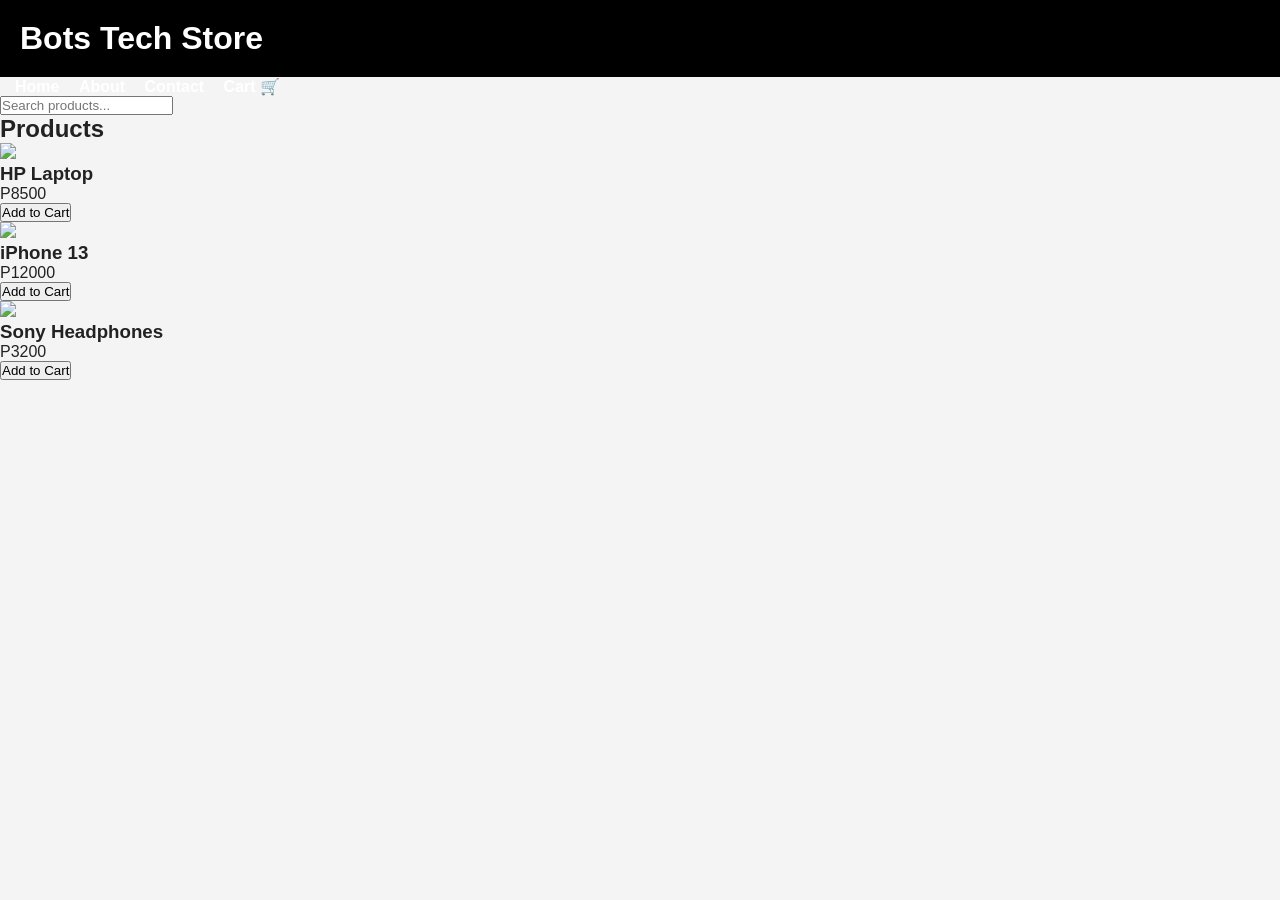
==== index.html @ 00bc6b4b "Update index.html for Bots Tech Store branding" ====
<!DOCTYPE html>
<html>
<head>
    <title>Bots Tech Store</title>
    <link rel="stylesheet" href="style.css">
    <script src="script.js" defer></script>
</head>

<body onload="loadCart()">

<header>
    <h1>Bots Tech Store</h1>
</header>

<nav>
    <a href="index.html">Home</a>
    <a href="about.html">About</a>
    <a href="contact.html">Contact</a>
    <a href="cart.html">Cart 🛒</a>
</nav>

<input type="text" id="search" onkeyup="searchProducts()" placeholder="Search products...">

<h2>Products</h2>

<article class="product">
    <img src="images/hp.jpg">
    <h3>HP Laptop</h3>
    <p>P8500</p>
    <button onclick="addToCart('HP Laptop', 8500)">Add to Cart</button>
</article>

<article class="product">
    <img src="images/iphone.jpg">
    <h3>iPhone 13</h3>
    <p>P12000</p>
    <button onclick="addToCart('iPhone 13', 12000)">Add to Cart</button>
</article>

<article class="product">
    <img src="images/sony.jpg">
    <h3>Sony Headphones</h3>
    <p>P3200</p>
    <button onclick="addToCart('Sony Headphones', 3200)">Add to Cart</button>
</article>

</body>
</html>
---- style.css ----
*{
    margin:0;
    padding:0;
    box-sizing:border-box;
}

body{
    font-family:Arial, sans-serif;
    background:#f4f4f4;
    color:#222;
}

header{
    background:black;
    color:white;
    display:flex;
    justify-content:space-between;
    align-items:center;
    padding:20px;
}

nav a{
    color:white;
    text-decoration:none;
    margin-left:15px;
    font-weight:bold;
}

nav a:hover{
    color:red;
}

.hero{
    height:80vh;
    background:url('../images/banner.jpg');
    background-size:cover;
    background-position:center;
    display:flex;
    flex-direction:column;
    justify-content:center;
    align-items:center;
    color:white;
    text-align:center;
}

.hero h2{
    font-size:60px;
}

.hero p{
    font-size:22px;
    margin:20px 0;
}

.btn{
    background:red;
    color:white;
    padding:12px 24px;
    text-decoration:none;
    border-radius:5px;
}

.featured{
    display:flex;
    justify-content:center;
    gap:20px;
    padding:50px;
    flex-wrap:wrap;
}

.card{
    background:white;
    padding:20px;
    border-radius:10px;
    width:320px;
    text-align:center;
}

.card img{
    width:100%;
    border-radius:10px;
}

footer{
    background:black;
    color:white;
    text-align:center;
    padding:20px;
}

/* Mobile Responsive */

@media(max-width:768px){

    header{
        flex-direction:column;
    }

    nav{
        margin-top:10px;
    }

    .hero h2{
        font-size:40px;
    }
}
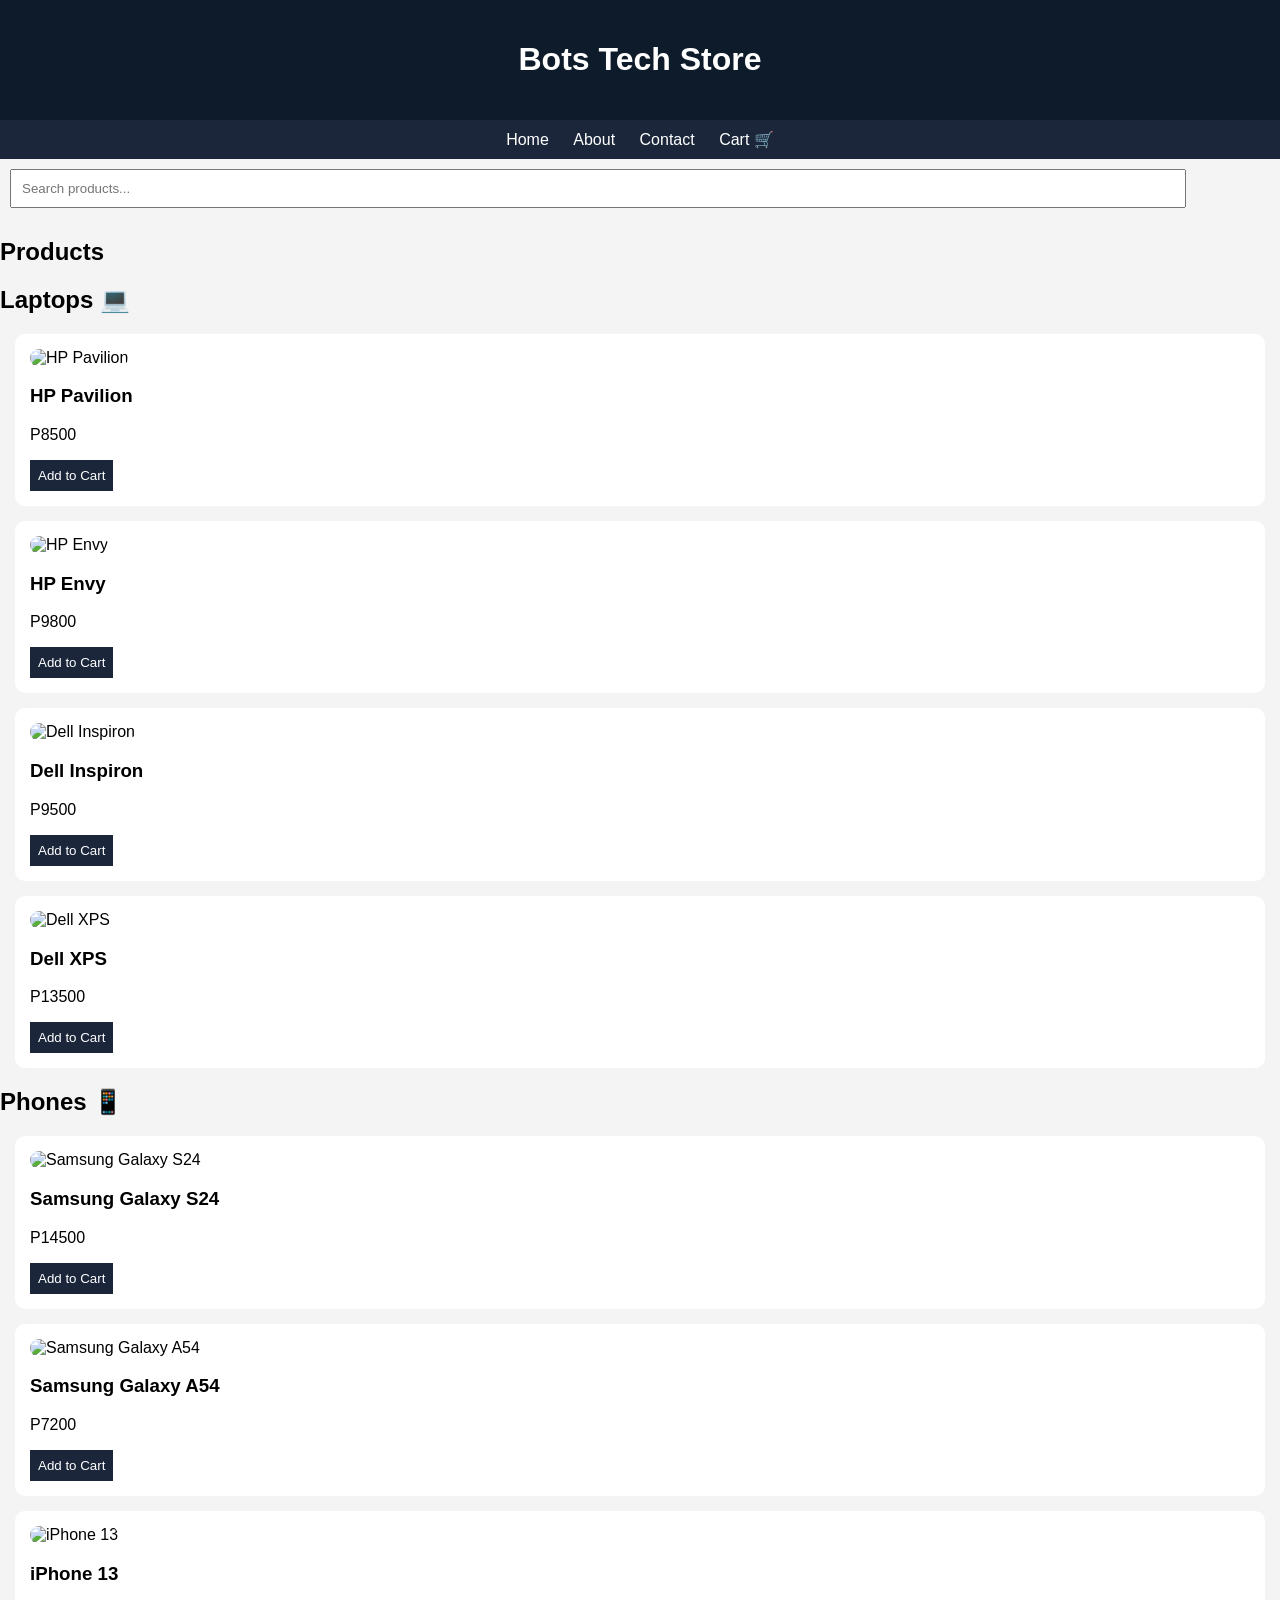
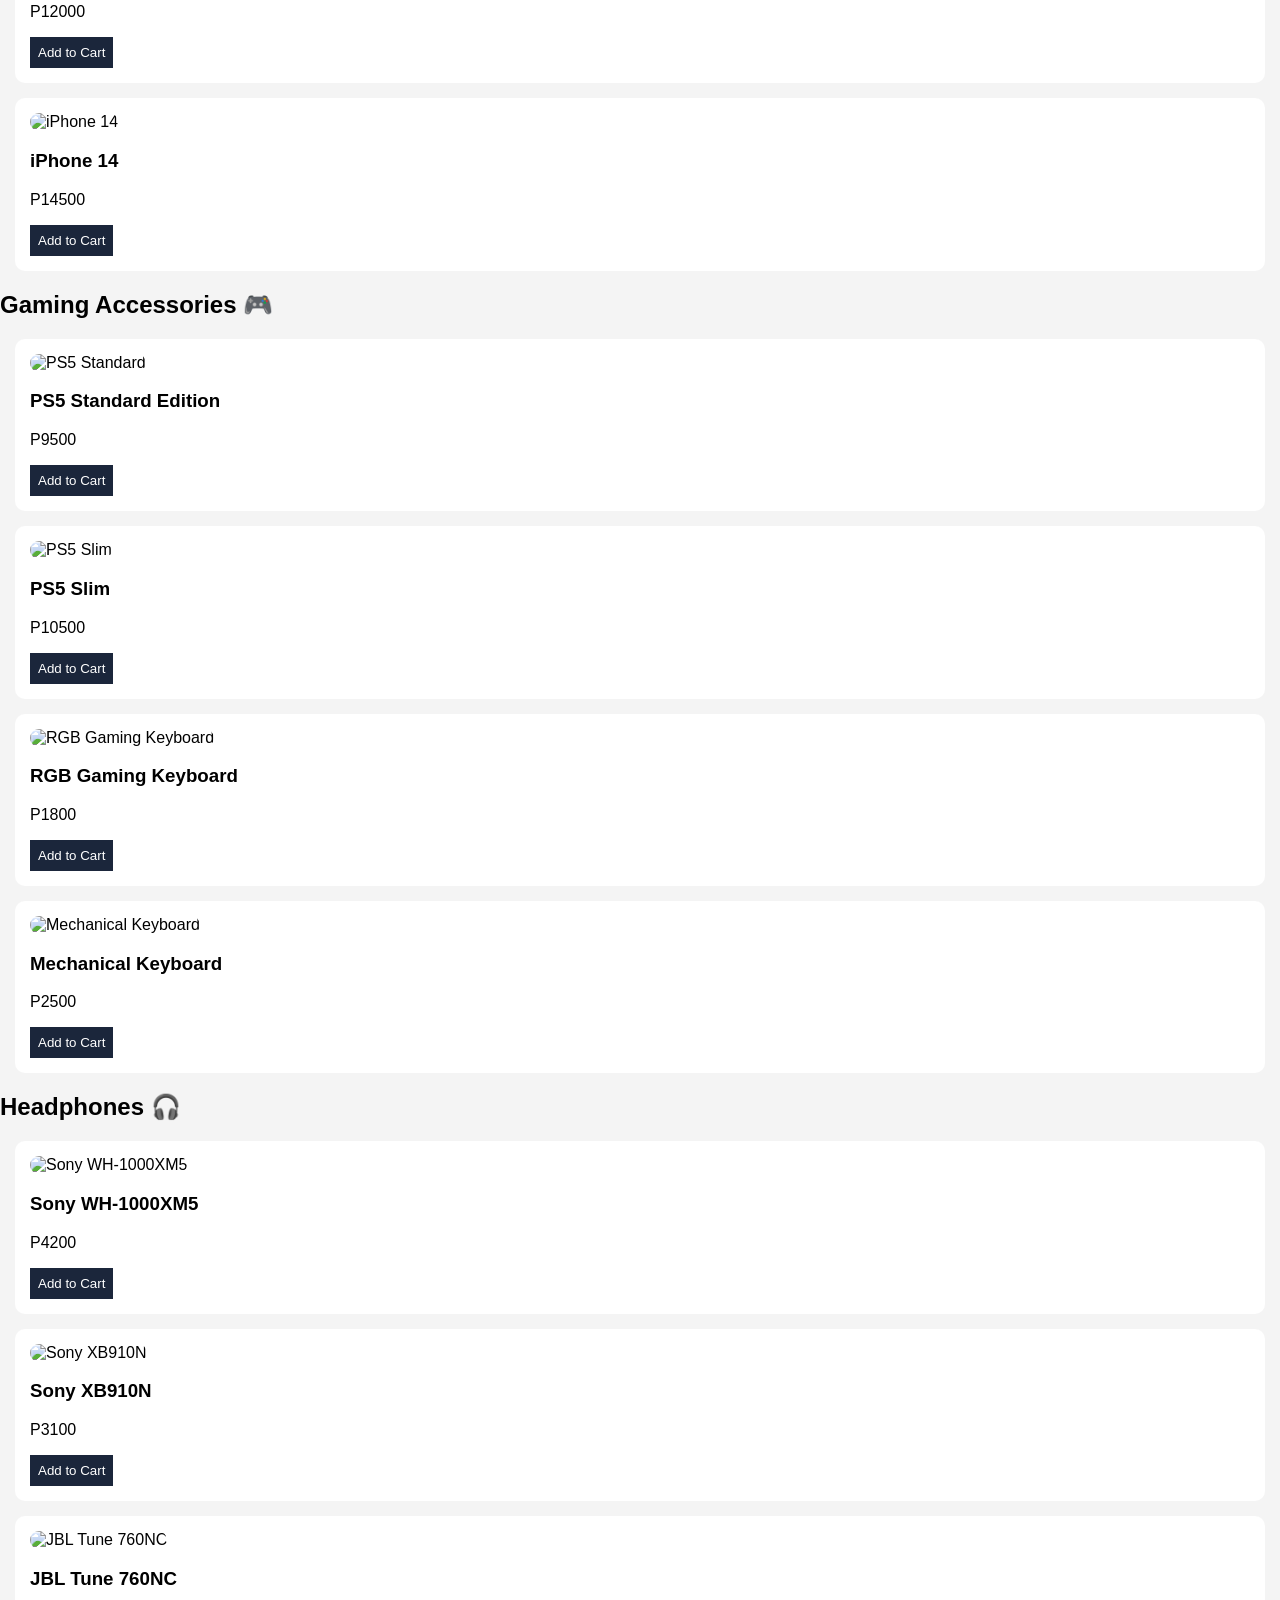
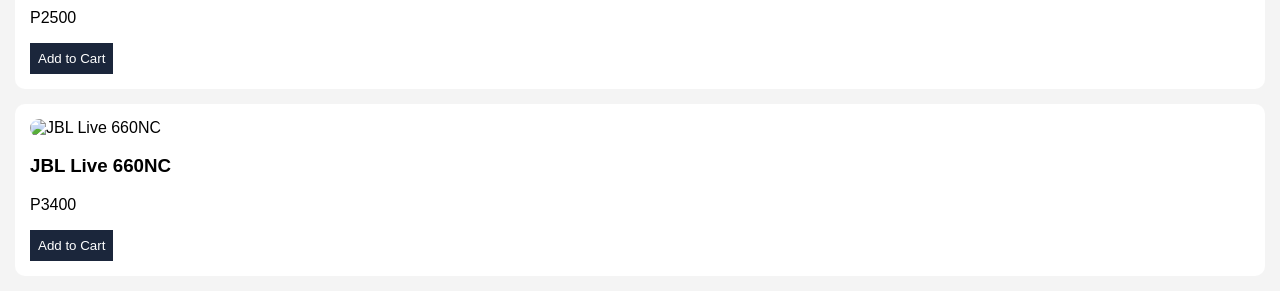
==== commit 7747bde5: "Add initial HTML structure for Bots Tech Store" ====
--- a/index.html
+++ b/index.html
@@ -19,30 +19,174 @@
     <a href="cart.html">Cart 🛒</a>
 </nav>
 
-<input type="text" id="search" onkeyup="searchProducts()" placeholder="Search products...">
+<input 
+    type="text" 
+    id="search" 
+    onkeyup="searchProducts()" 
+    placeholder="Search products..."
+>
 
 <h2>Products</h2>
 
-<article class="product">
-    <img src="images/hp.jpg">
-    <h3>HP Laptop</h3>
-    <p>P8500</p>
-    <button onclick="addToCart('HP Laptop', 8500)">Add to Cart</button>
-</article>
+<section class="category">
+    <h2>Laptops 💻</h2>
 
-<article class="product">
-    <img src="images/iphone.jpg">
-    <h3>iPhone 13</h3>
-    <p>P12000</p>
-    <button onclick="addToCart('iPhone 13', 12000)">Add to Cart</button>
-</article>
+    <section class="product">
+        <img src="images/hp-pavilion.jpg" alt="HP Pavilion">
+        <h3>HP Pavilion</h3>
+        <p>P8500</p>
+        <button onclick="addToCart('HP Pavilion', 8500)">
+            Add to Cart
+        </button>
+    </section>
 
-<article class="product">
-    <img src="images/sony.jpg">
-    <h3>Sony Headphones</h3>
-    <p>P3200</p>
-    <button onclick="addToCart('Sony Headphones', 3200)">Add to Cart</button>
-</article>
+    <section class="product">
+        <img src="images/hp-envy.jpg" alt="HP Envy">
+        <h3>HP Envy</h3>
+        <p>P9800</p>
+        <button onclick="addToCart('HP Envy', 9800)">
+            Add to Cart
+        </button>
+    </section>
+
+    <article class="product">
+        <img src="images/dell-inspiron.jpg" alt="Dell Inspiron">
+        <h3>Dell Inspiron</h3>
+        <p>P9500</p>
+        <button onclick="addToCart('Dell Inspiron', 9500)">
+            Add to Cart
+        </button>
+    </article>
+
+    <article class="product">
+        <img src="images/dell-xps.jpg" alt="Dell XPS">
+        <h3>Dell XPS</h3>
+        <p>P13500</p>
+        <button onclick="addToCart('Dell XPS', 13500)">
+            Add to Cart
+        </button>
+    </article>
+</section>
+
+<section class="category">
+    <h2>Phones 📱</h2>
+
+    <article class="product">
+        <img src="images/samsung-s24.jpg" alt="Samsung Galaxy S24">
+        <h3>Samsung Galaxy S24</h3>
+        <p>P14500</p>
+        <button onclick="addToCart('Samsung Galaxy S24', 14500)">
+            Add to Cart
+        </button>
+    </article>
+
+    <article class="product">
+        <img src="images/samsung-a54.jpg" alt="Samsung Galaxy A54">
+        <h3>Samsung Galaxy A54</h3>
+        <p>P7200</p>
+        <button onclick="addToCart('Samsung Galaxy A54', 7200)">
+            Add to Cart
+        </button>
+    </article>
+
+    <section class="product">
+        <img src="images/iphone13.jpg" alt="iPhone 13">
+        <h3>iPhone 13</h3>
+        <p>P12000</p>
+        <button onclick="addToCart('iPhone 13', 12000)">
+            Add to Cart
+        </button>
+    </section>
+
+    <section class="product">
+        <img src="images/iphone14.jpg" alt="iPhone 14">
+        <h3>iPhone 14</h3>
+        <p>P14500</p>
+        <button onclick="addToCart('iPhone 14', 14500)">
+            Add to Cart
+        </button>
+    </section>
+</section>
+
+<section class="category">
+    <h2>Gaming Accessories 🎮</h2>
+
+    <section class="product">
+        <img src="images/ps5-standard.jpg" alt="PS5 Standard">
+        <h3>PS5 Standard Edition</h3>
+        <p>P9500</p>
+        <button onclick="addToCart('PS5 Standard Edition', 9500)">
+            Add to Cart
+        </button>
+    </section>
+
+    <section class="product">
+        <img src="images/ps5-slim.jpg" alt="PS5 Slim">
+        <h3>PS5 Slim</h3>
+        <p>P10500</p>
+        <button onclick="addToCart('PS5 Slim', 10500)">
+            Add to Cart
+        </button>
+    </section>
+
+    <section class="product">
+        <img src="images/keyboard-rgb.jpg" alt="RGB Gaming Keyboard">
+        <h3>RGB Gaming Keyboard</h3>
+        <p>P1800</p>
+        <button onclick="addToCart('RGB Gaming Keyboard', 1800)">
+            Add to Cart
+        </button>
+    </section>
+
+    <section class="product">
+        <img src="images/mechanical-keyboard.jpg" alt="Mechanical Keyboard">
+        <h3>Mechanical Keyboard</h3>
+        <p>P2500</p>
+        <button onclick="addToCart('Mechanical Keyboard', 2500)">
+            Add to Cart
+        </button>
+    </section>
+</section>
+
+<section class="category">
+    <h2>Headphones 🎧</h2>
+
+    <section class="product">
+        <img src="images/sony-wh1000xm5.jpg" alt="Sony WH-1000XM5">
+        <h3>Sony WH-1000XM5</h3>
+        <p>P4200</p>
+        <button onclick="addToCart('Sony WH-1000XM5', 4200)">
+            Add to Cart
+        </button>
+    </section>
+
+    <section class="product">
+        <img src="images/sony-xb910n.jpg" alt="Sony XB910N">
+        <h3>Sony XB910N</h3>
+        <p>P3100</p>
+        <button onclick="addToCart('Sony XB910N', 3100)">
+            Add to Cart
+        </button>
+    </section>
+
+    <section class="product">
+        <img src="images/jbl-tune760.jpg" alt="JBL Tune 760NC">
+        <h3>JBL Tune 760NC</h3>
+        <p>P2500</p>
+        <button onclick="addToCart('JBL Tune 760NC', 2500)">
+            Add to Cart
+        </button>
+    </section>
+
+    <section class="product">
+        <img src="images/jbl-live660.jpg" alt="JBL Live 660NC">
+        <h3>JBL Live 660NC</h3>
+        <p>P3400</p>
+        <button onclick="addToCart('JBL Live 660NC', 3400)">
+            Add to Cart
+        </button>
+    </section>
+</section>
 
 </body>
 </html>
--- a/style.css
+++ b/style.css
@@ -1,106 +1,61 @@
-*{
-    margin:0;
-    padding:0;
-    box-sizing:border-box;
+body {
+    font-family: Arial;
+    margin: 0;
+    background: #f4f4f4;
 }
 
-body{
-    font-family:Arial, sans-serif;
-    background:#f4f4f4;
-    color:#222;
+header {
+    background: #0d1b2a;
+    color: white;
+    text-align: center;
+    padding: 20px;
 }
 
-header{
-    background:black;
-    color:white;
-    display:flex;
-    justify-content:space-between;
-    align-items:center;
-    padding:20px;
+nav {
+    background: #1b263b;
+    text-align: center;
+    padding: 10px;
 }
 
-nav a{
-    color:white;
-    text-decoration:none;
-    margin-left:15px;
-    font-weight:bold;
+nav a {
+    color: white;
+    margin: 10px;
+    text-decoration: none;
 }
 
-nav a:hover{
-    color:red;
+.product {
+    background: white;
+    padding: 15px;
+    margin: 15px;
+    border-radius: 10px;
 }
 
-.hero{
-    height:80vh;
-    background:url('../images/banner.jpg');
-    background-size:cover;
-    background-position:center;
-    display:flex;
-    flex-direction:column;
-    justify-content:center;
-    align-items:center;
-    color:white;
-    text-align:center;
+.product img {
+    width: 180px;
+    border-radius: 10px;
 }
 
-.hero h2{
-    font-size:60px;
+button {
+    background: #1b263b;
+    color: white;
+    padding: 8px;
+    border: none;
+    cursor: pointer;
 }
 
-.hero p{
-    font-size:22px;
-    margin:20px 0;
+input {
+    width: 90%;
+    padding: 10px;
+    margin: 10px;
 }
 
-.btn{
-    background:red;
-    color:white;
-    padding:12px 24px;
-    text-decoration:none;
-    border-radius:5px;
-}
-
-.featured{
-    display:flex;
-    justify-content:center;
-    gap:20px;
-    padding:50px;
-    flex-wrap:wrap;
-}
-
-.card{
-    background:white;
-    padding:20px;
-    border-radius:10px;
-    width:320px;
-    text-align:center;
-}
-
-.card img{
-    width:100%;
-    border-radius:10px;
-}
-
-footer{
-    background:black;
-    color:white;
-    text-align:center;
-    padding:20px;
-}
-
-/* Mobile Responsive */
-
-@media(max-width:768px){
-
-    header{
-        flex-direction:column;
+/* 📱 RESPONSIVE */
+@media (max-width: 600px) {
+    .product {
+        text-align: center;
     }
 
-    nav{
-        margin-top:10px;
-    }
-
-    .hero h2{
-        font-size:40px;
+    .product img {
+        width: 100%;
     }
 }
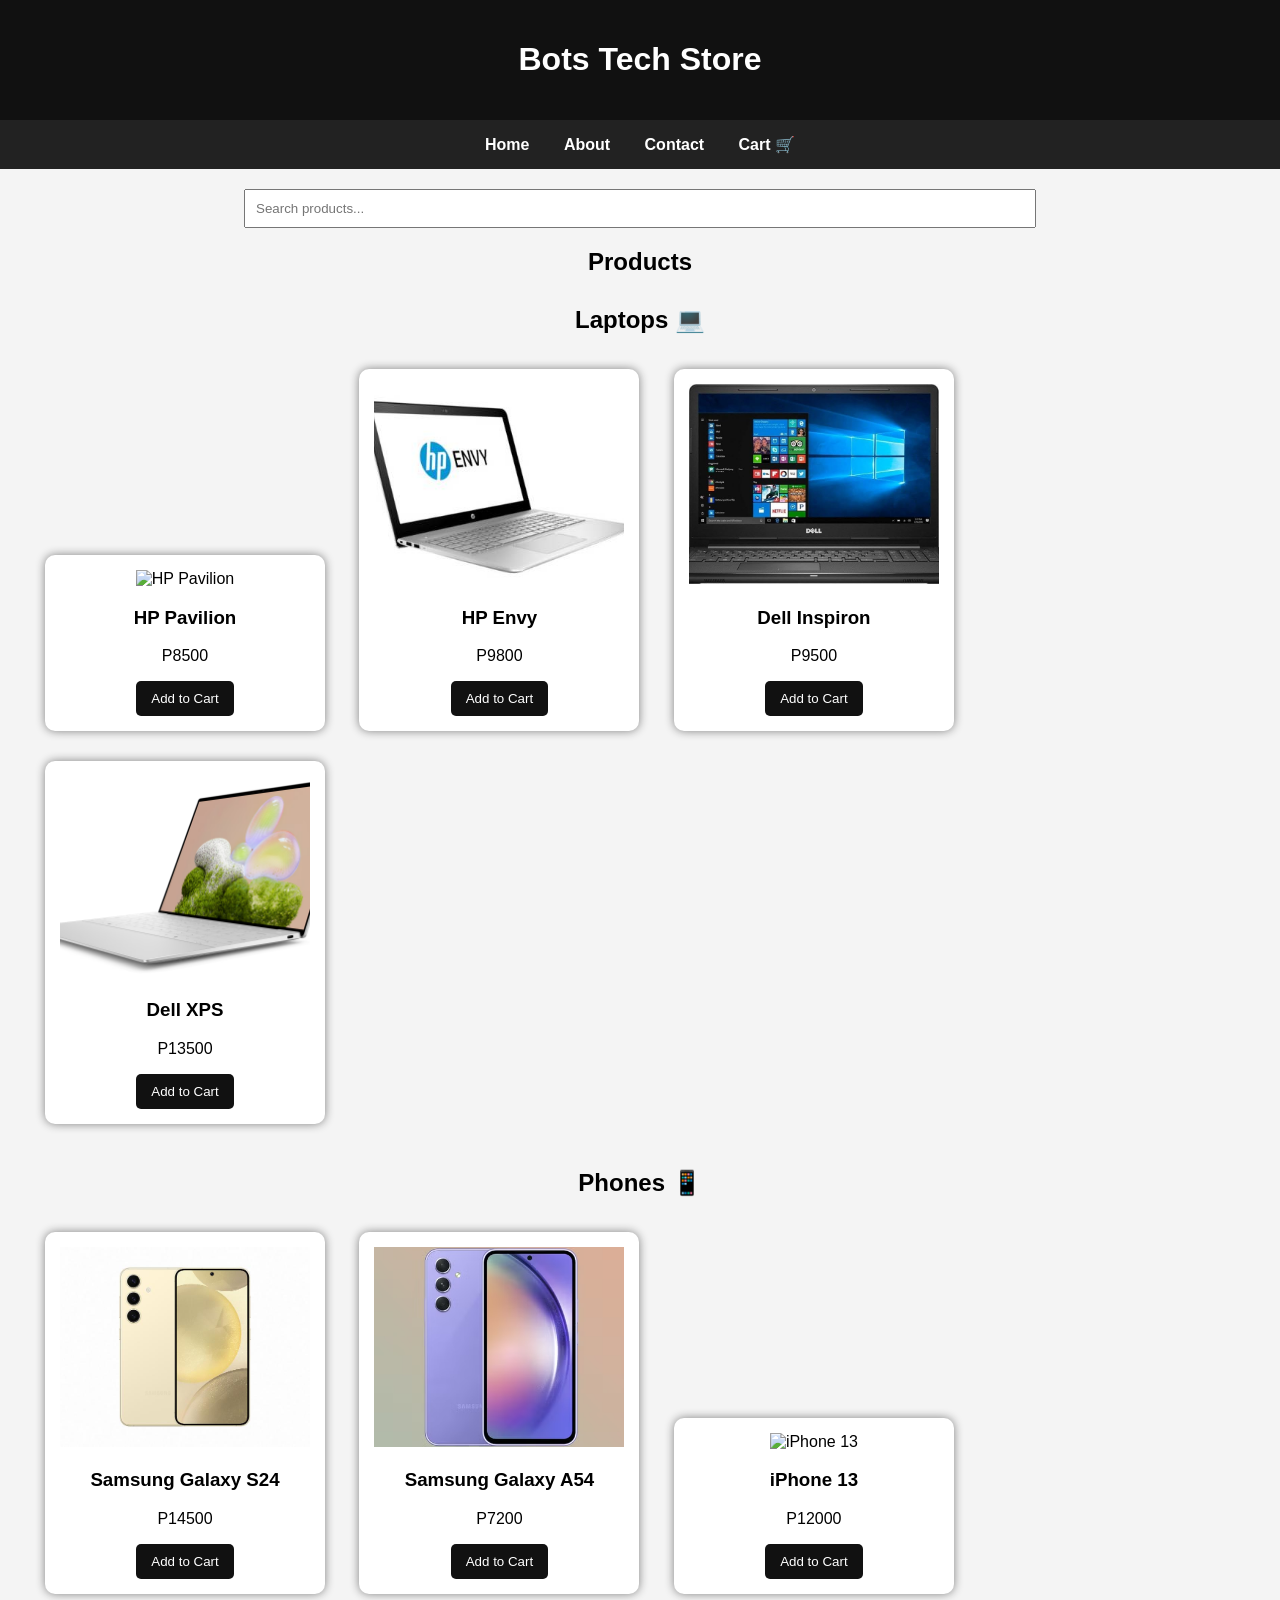
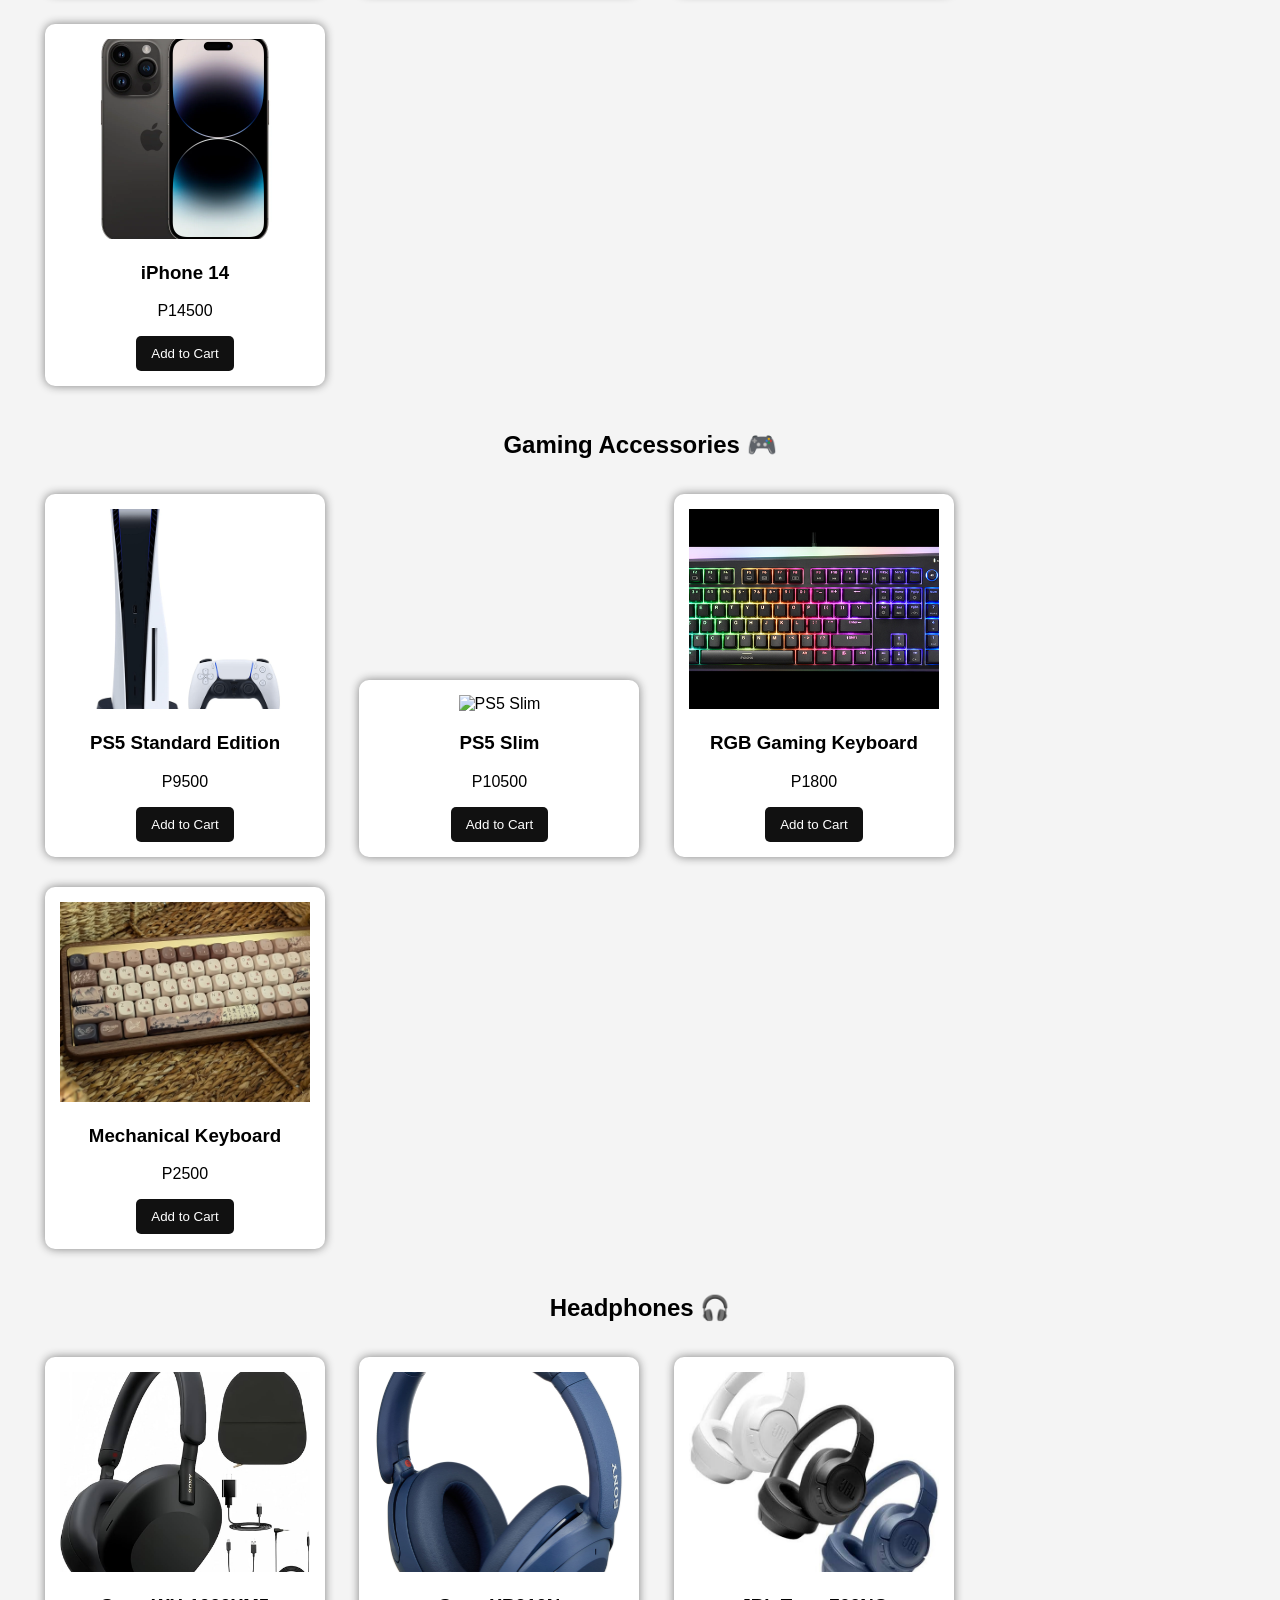
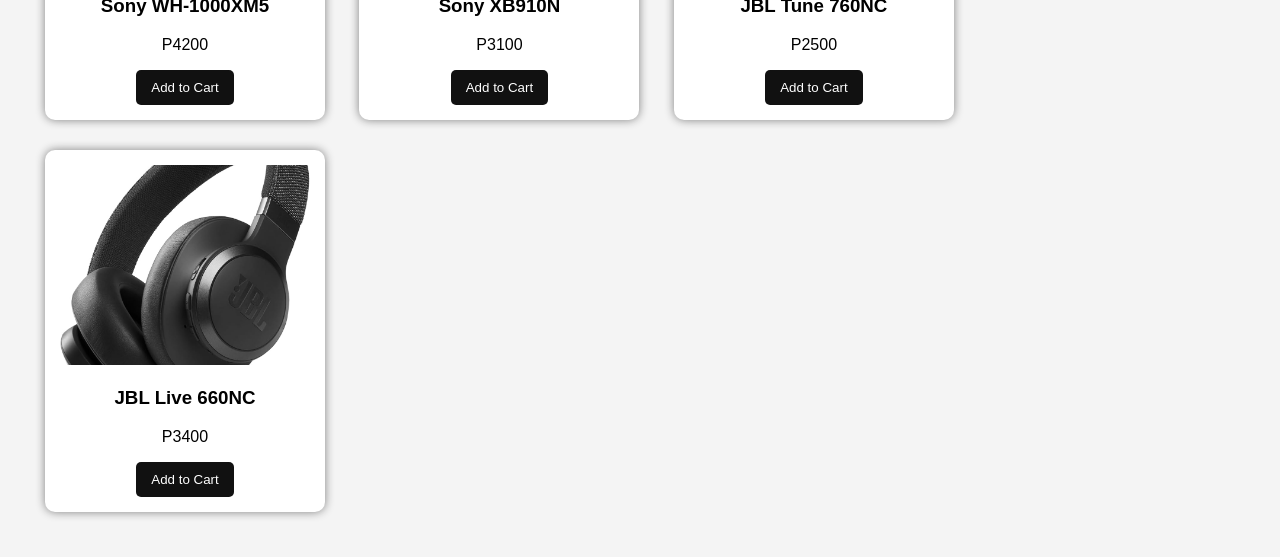
==== commit 8bee69d1: "Refactor image paths in index.html Updated image paths for various products to remove 'images/' pref" ====
--- a/index.html
+++ b/index.html
@@ -32,7 +32,7 @@
     <h2>Laptops 💻</h2>
 
     <section class="product">
-        <img src="images/hp-pavilion.jpg" alt="HP Pavilion">
+        <img src="hp-pavilion.jpg" alt="HP Pavilion">
         <h3>HP Pavilion</h3>
         <p>P8500</p>
         <button onclick="addToCart('HP Pavilion', 8500)">
@@ -41,7 +41,7 @@
     </section>
 
     <section class="product">
-        <img src="images/hp-envy.jpg" alt="HP Envy">
+        <img src="hp-envy.jpg" alt="HP Envy">
         <h3>HP Envy</h3>
         <p>P9800</p>
         <button onclick="addToCart('HP Envy', 9800)">
@@ -50,7 +50,7 @@
     </section>
 
     <article class="product">
-        <img src="images/dell-inspiron.jpg" alt="Dell Inspiron">
+        <img src="dell-inspiron.jpg" alt="Dell Inspiron">
         <h3>Dell Inspiron</h3>
         <p>P9500</p>
         <button onclick="addToCart('Dell Inspiron', 9500)">
@@ -59,7 +59,7 @@
     </article>
 
     <article class="product">
-        <img src="images/dell-xps.jpg" alt="Dell XPS">
+        <img src="dell-xps.jpg" alt="Dell XPS">
         <h3>Dell XPS</h3>
         <p>P13500</p>
         <button onclick="addToCart('Dell XPS', 13500)">
@@ -72,7 +72,7 @@
     <h2>Phones 📱</h2>
 
     <article class="product">
-        <img src="images/samsung-s24.jpg" alt="Samsung Galaxy S24">
+        <img src="samsung-s24.jpg" alt="Samsung Galaxy S24">
         <h3>Samsung Galaxy S24</h3>
         <p>P14500</p>
         <button onclick="addToCart('Samsung Galaxy S24', 14500)">
@@ -81,7 +81,7 @@
     </article>
 
     <article class="product">
-        <img src="images/samsung-a54.jpg" alt="Samsung Galaxy A54">
+        <img src="samsung-a54.jpg" alt="Samsung Galaxy A54">
         <h3>Samsung Galaxy A54</h3>
         <p>P7200</p>
         <button onclick="addToCart('Samsung Galaxy A54', 7200)">
@@ -90,7 +90,7 @@
     </article>
 
     <section class="product">
-        <img src="images/iphone13.jpg" alt="iPhone 13">
+        <img src="iphone13.jpg" alt="iPhone 13">
         <h3>iPhone 13</h3>
         <p>P12000</p>
         <button onclick="addToCart('iPhone 13', 12000)">
@@ -99,7 +99,7 @@
     </section>
 
     <section class="product">
-        <img src="images/iphone14.jpg" alt="iPhone 14">
+        <img src="iphone14.jpg" alt="iPhone 14">
         <h3>iPhone 14</h3>
         <p>P14500</p>
         <button onclick="addToCart('iPhone 14', 14500)">
@@ -112,7 +112,7 @@
     <h2>Gaming Accessories 🎮</h2>
 
     <section class="product">
-        <img src="images/ps5-standard.jpg" alt="PS5 Standard">
+        <img src="ps5-standard.jpg" alt="PS5 Standard">
         <h3>PS5 Standard Edition</h3>
         <p>P9500</p>
         <button onclick="addToCart('PS5 Standard Edition', 9500)">
@@ -130,7 +130,7 @@
     </section>
 
     <section class="product">
-        <img src="images/keyboard-rgb.jpg" alt="RGB Gaming Keyboard">
+        <img src="keyboard-rgb.jpg" alt="RGB Gaming Keyboard">
         <h3>RGB Gaming Keyboard</h3>
         <p>P1800</p>
         <button onclick="addToCart('RGB Gaming Keyboard', 1800)">
@@ -139,7 +139,7 @@
     </section>
 
     <section class="product">
-        <img src="images/mechanical-keyboard.jpg" alt="Mechanical Keyboard">
+        <img src="mechanical-keyboard.jpg" alt="Mechanical Keyboard">
         <h3>Mechanical Keyboard</h3>
         <p>P2500</p>
         <button onclick="addToCart('Mechanical Keyboard', 2500)">
@@ -152,7 +152,7 @@
     <h2>Headphones 🎧</h2>
 
     <section class="product">
-        <img src="images/sony-wh1000xm5.jpg" alt="Sony WH-1000XM5">
+        <img src="sony-wh1000xm5.jpg" alt="Sony WH-1000XM5">
         <h3>Sony WH-1000XM5</h3>
         <p>P4200</p>
         <button onclick="addToCart('Sony WH-1000XM5', 4200)">
@@ -161,7 +161,7 @@
     </section>
 
     <section class="product">
-        <img src="images/sony-xb910n.jpg" alt="Sony XB910N">
+        <img src="sony-xb910n.jpg" alt="Sony XB910N">
         <h3>Sony XB910N</h3>
         <p>P3100</p>
         <button onclick="addToCart('Sony XB910N', 3100)">
@@ -170,7 +170,7 @@
     </section>
 
     <section class="product">
-        <img src="images/jbl-tune760.jpg" alt="JBL Tune 760NC">
+        <img src="jbl-tune760.jpg" alt="JBL Tune 760NC">
         <h3>JBL Tune 760NC</h3>
         <p>P2500</p>
         <button onclick="addToCart('JBL Tune 760NC', 2500)">
@@ -179,7 +179,7 @@
     </section>
 
     <section class="product">
-        <img src="images/jbl-live660.jpg" alt="JBL Live 660NC">
+        <img src="jbl-live660.jpg" alt="JBL Live 660NC">
         <h3>JBL Live 660NC</h3>
         <p>P3400</p>
         <button onclick="addToCart('JBL Live 660NC', 3400)">
--- a/style.css
+++ b/style.css
@@ -1,61 +1,102 @@
 body {
-    font-family: Arial;
+    font-family: Arial, sans-serif;
     margin: 0;
-    background: #f4f4f4;
+    background-color: #f4f4f4;
 }
 
 header {
-    background: #0d1b2a;
+    background-color: #111;
     color: white;
     text-align: center;
     padding: 20px;
 }
 
 nav {
-    background: #1b263b;
+    background-color: #222;
+    padding: 15px;
     text-align: center;
-    padding: 10px;
 }
 
 nav a {
     color: white;
-    margin: 10px;
     text-decoration: none;
+    margin: 15px;
+    font-weight: bold;
+}
+
+nav a:hover {
+    color: orange;
+}
+
+h2 {
+    text-align: center;
+}
+
+#search {
+    display: block;
+    margin: 20px auto;
+    padding: 10px;
+    width: 60%;
+}
+
+.category {
+    margin: 30px;
 }
 
 .product {
     background: white;
+    width: 250px;
+    display: inline-block;
+    margin: 15px;
     padding: 15px;
-    margin: 15px;
+    text-align: center;
+    border-radius: 10px;
+    box-shadow: 0px 0px 10px gray;
+}
+
+.product img {
+    width: 100%;
+    height: 200px;
+    object-fit: cover;
+}
+
+button {
+    background-color: #111;
+    color: white;
+    border: none;
+    padding: 10px 15px;
+    cursor: pointer;
+    border-radius: 5px;
+}
+
+button:hover {
+    background-color: orange;
+}
+
+.about,
+.contact,
+.cart,
+.checkout,
+.mission,
+.why-us {
+    background: white;
+    margin: 20px;
+    padding: 20px;
     border-radius: 10px;
 }
 
-.product img {
-    width: 180px;
-    border-radius: 10px;
+form input,
+form textarea {
+    width: 100%;
+    padding: 10px;
+    margin-top: 10px;
+    margin-bottom: 15px;
 }
 
-button {
-    background: #1b263b;
+footer {
+    background-color: #111;
     color: white;
-    padding: 8px;
-    border: none;
-    cursor: pointer;
+    text-align: center;
+    padding: 15px;
+    margin-top: 20px;
 }
-
-input {
-    width: 90%;
-    padding: 10px;
-    margin: 10px;
-}
-
-/* 📱 RESPONSIVE */
-@media (max-width: 600px) {
-    .product {
-        text-align: center;
-    }
-
-    .product img {
-        width: 100%;
-    }
-}
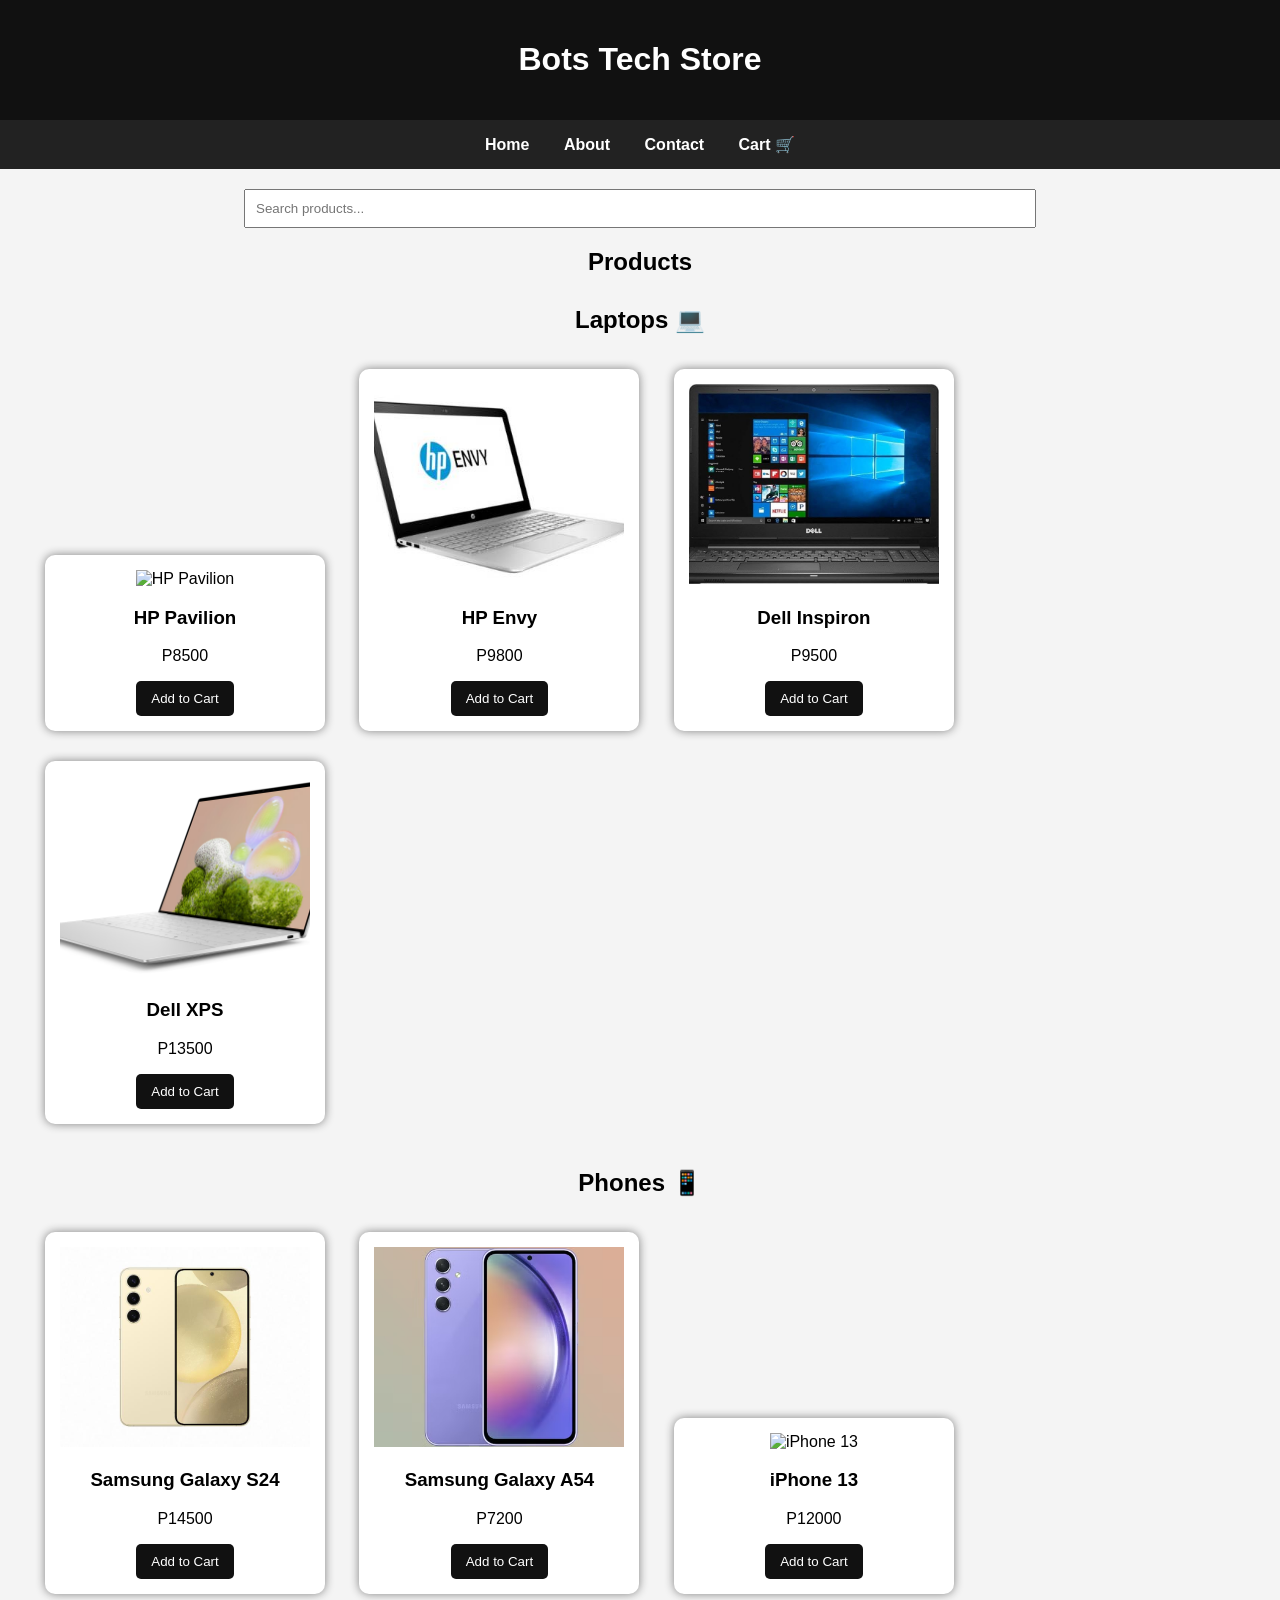
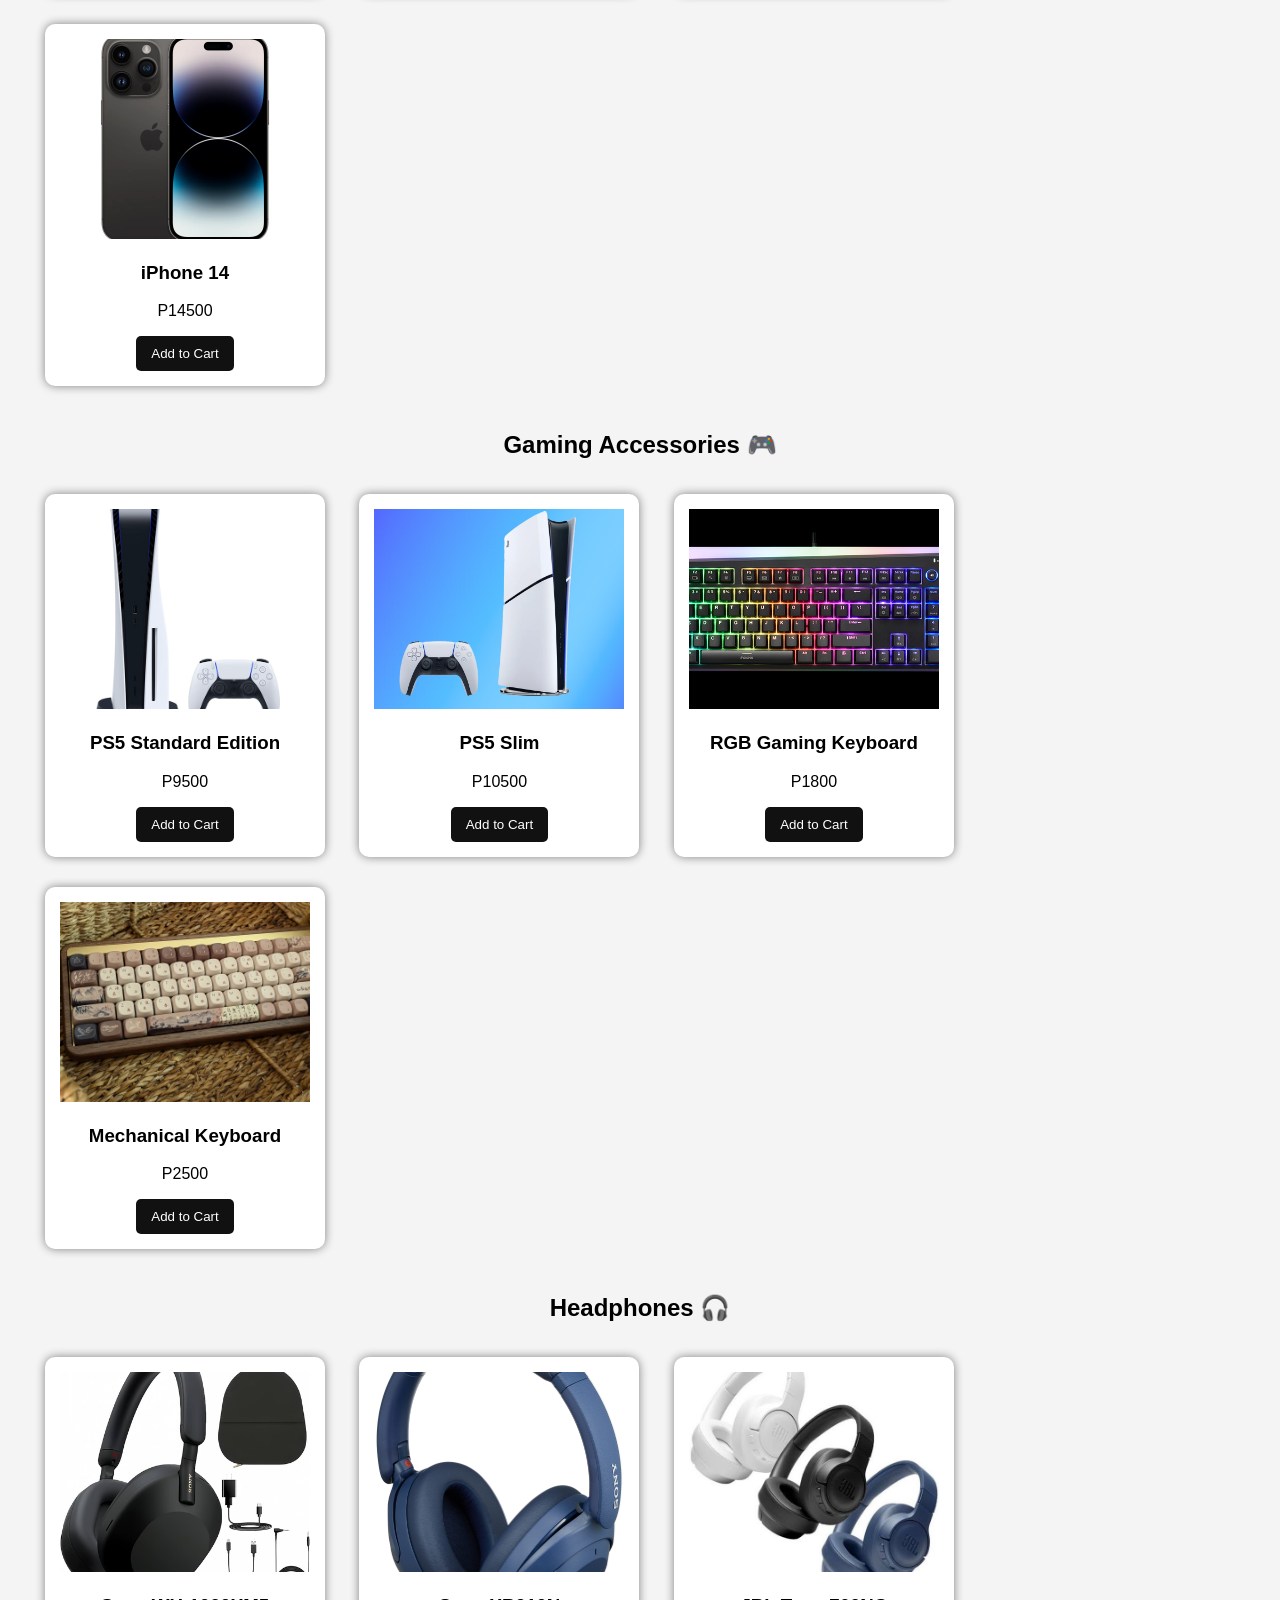
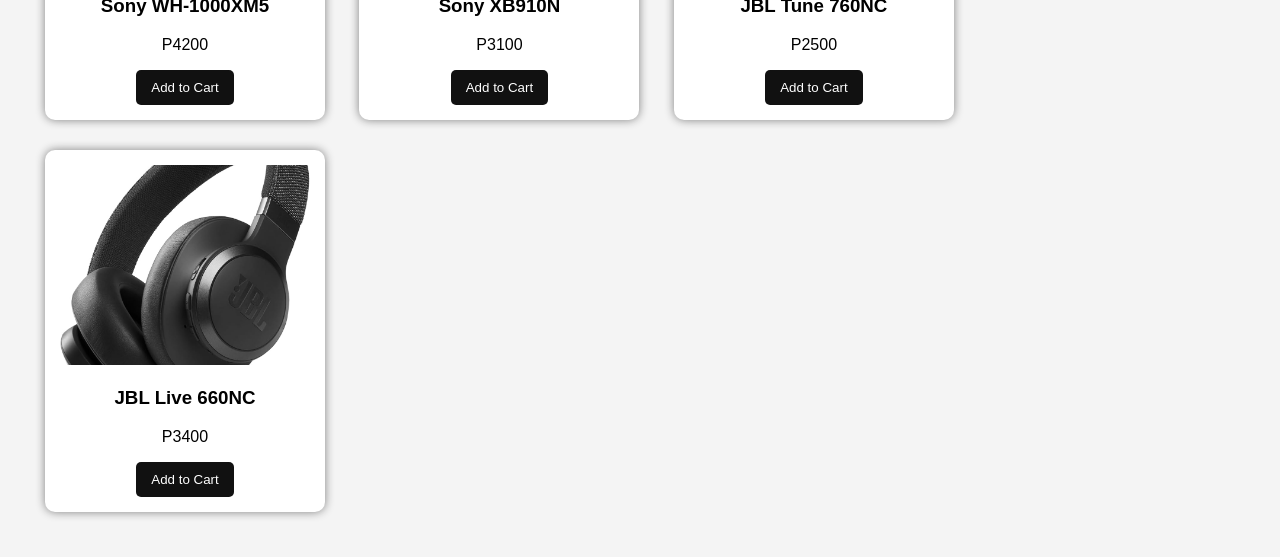
==== commit 03625531: "Fix image source path for PS5 Slim" ====
--- a/index.html
+++ b/index.html
@@ -121,7 +121,7 @@
     </section>
 
     <section class="product">
-        <img src="images/ps5-slim.jpg" alt="PS5 Slim">
+        <img src="ps5-slim.jpg" alt="PS5 Slim">
         <h3>PS5 Slim</h3>
         <p>P10500</p>
         <button onclick="addToCart('PS5 Slim', 10500)">
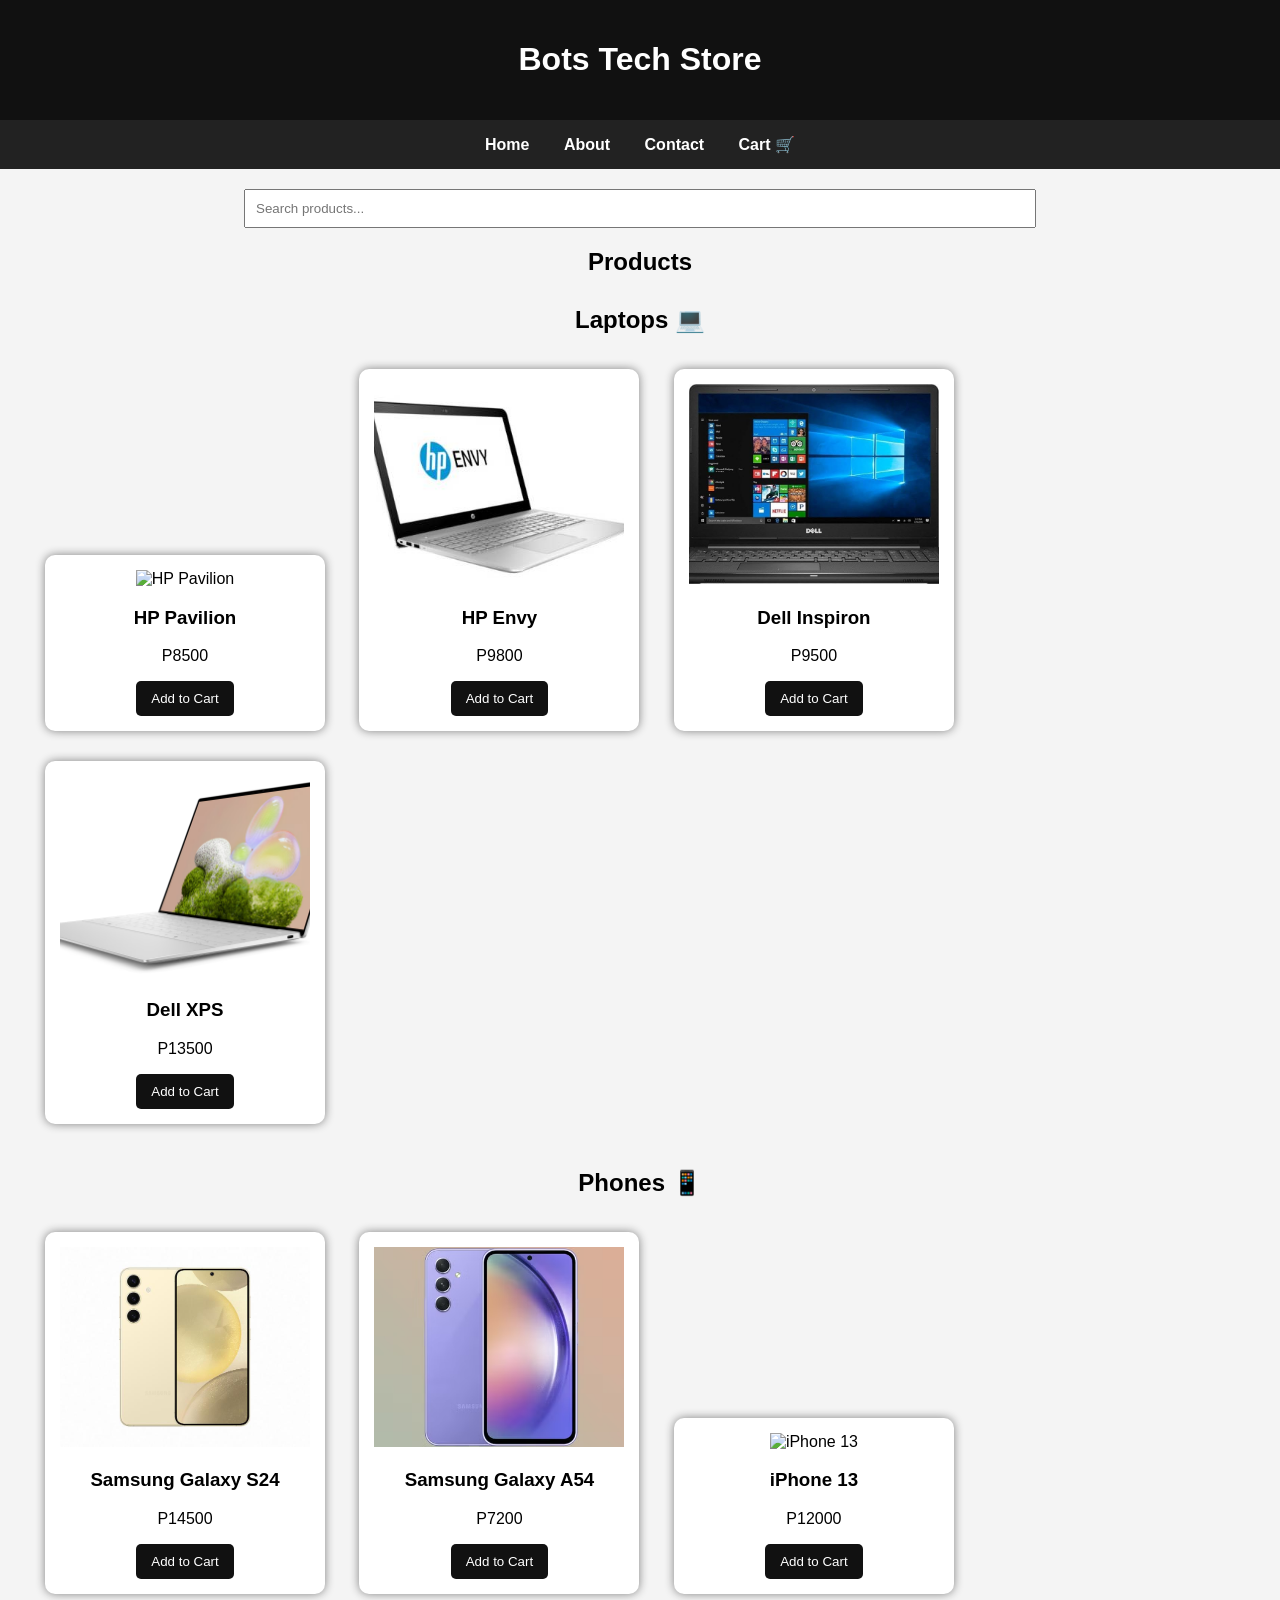
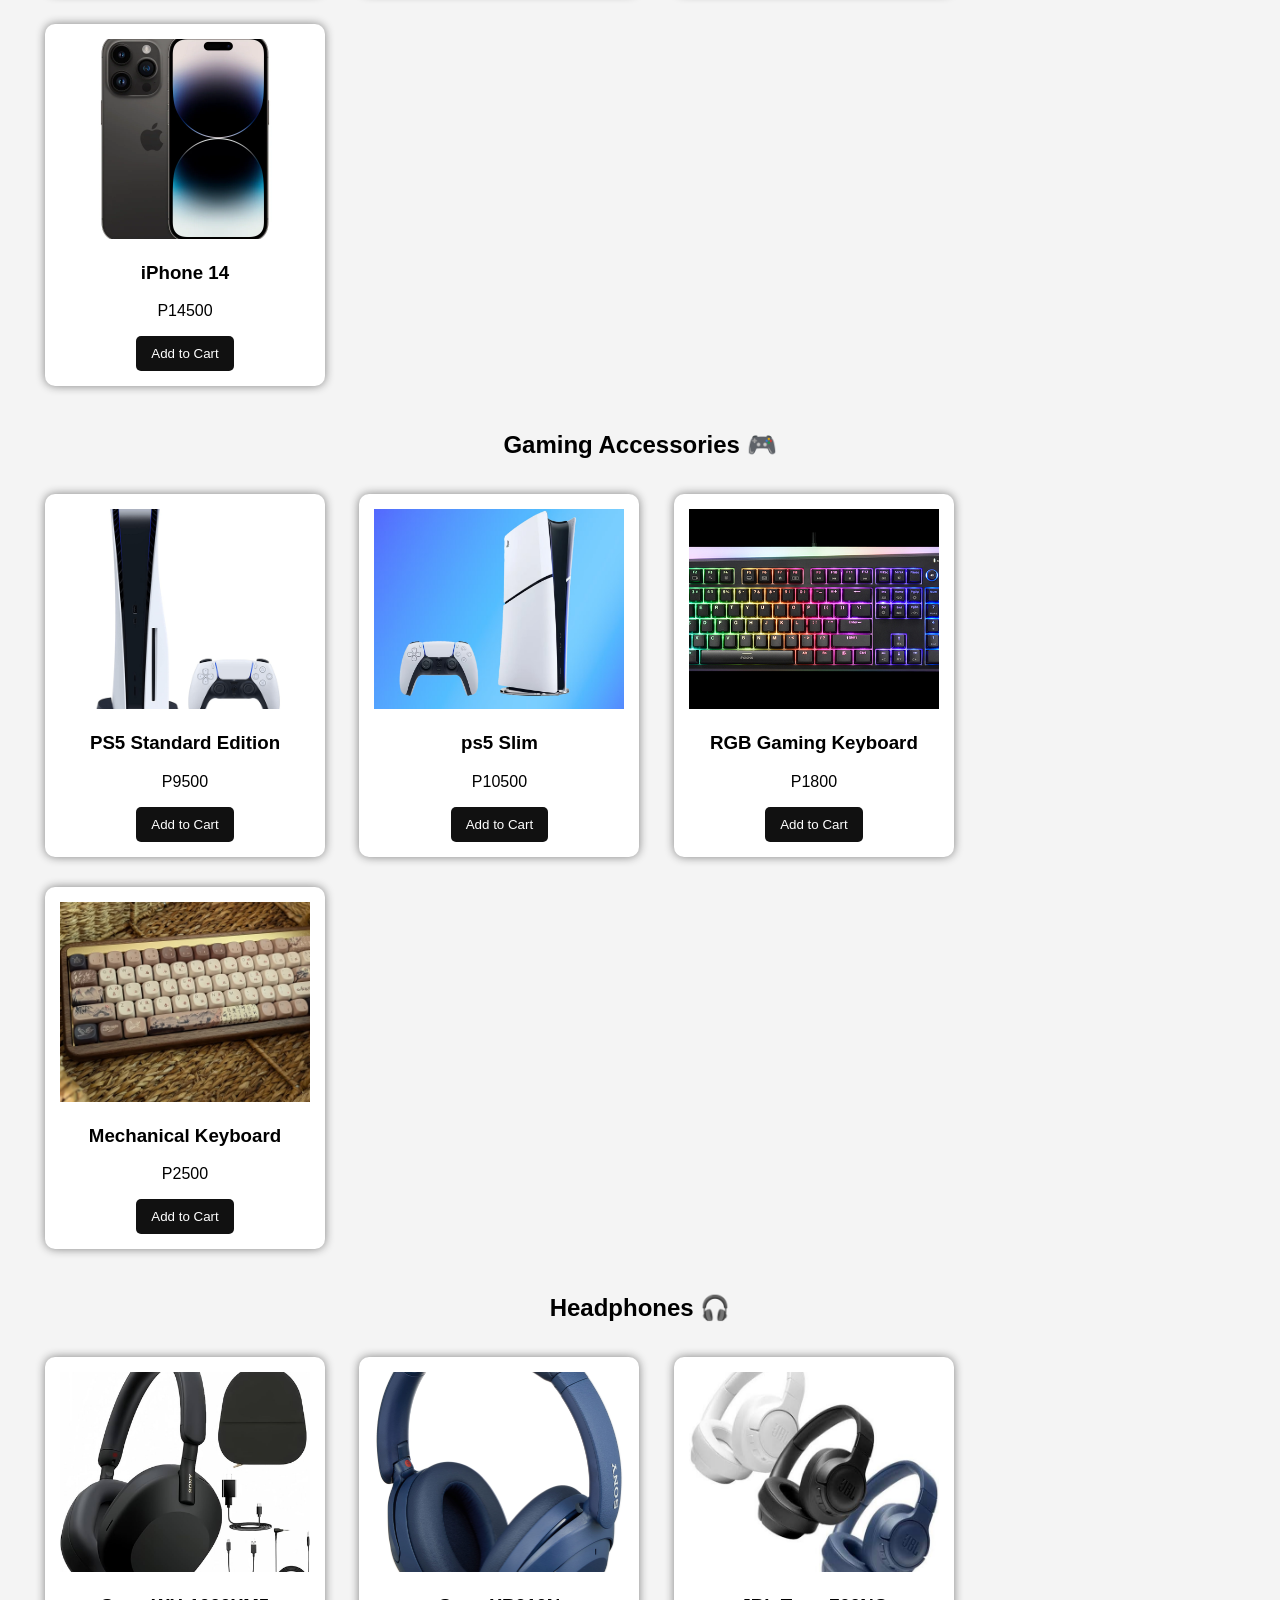
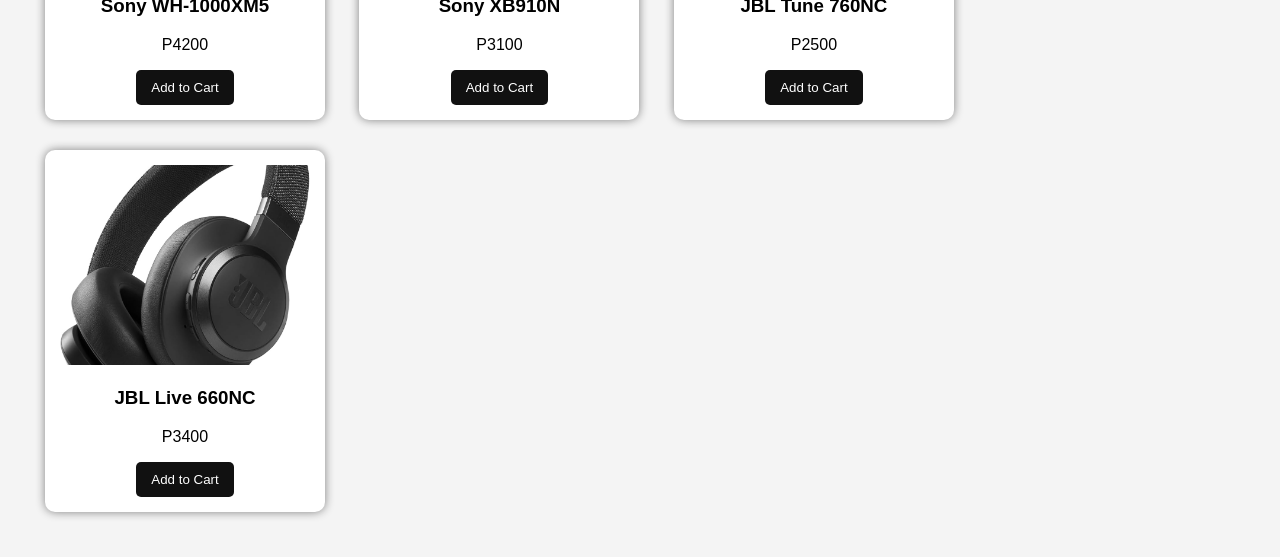
==== commit bf8ab995: "Fix casing for PS5 Slim product details" ====
--- a/index.html
+++ b/index.html
@@ -121,8 +121,8 @@
     </section>
 
     <section class="product">
-        <img src="ps5-slim.jpg" alt="PS5 Slim">
-        <h3>PS5 Slim</h3>
+        <img src="ps5-slim.jpg" alt="ps5 Slim">
+        <h3>ps5 Slim</h3>
         <p>P10500</p>
         <button onclick="addToCart('PS5 Slim', 10500)">
             Add to Cart
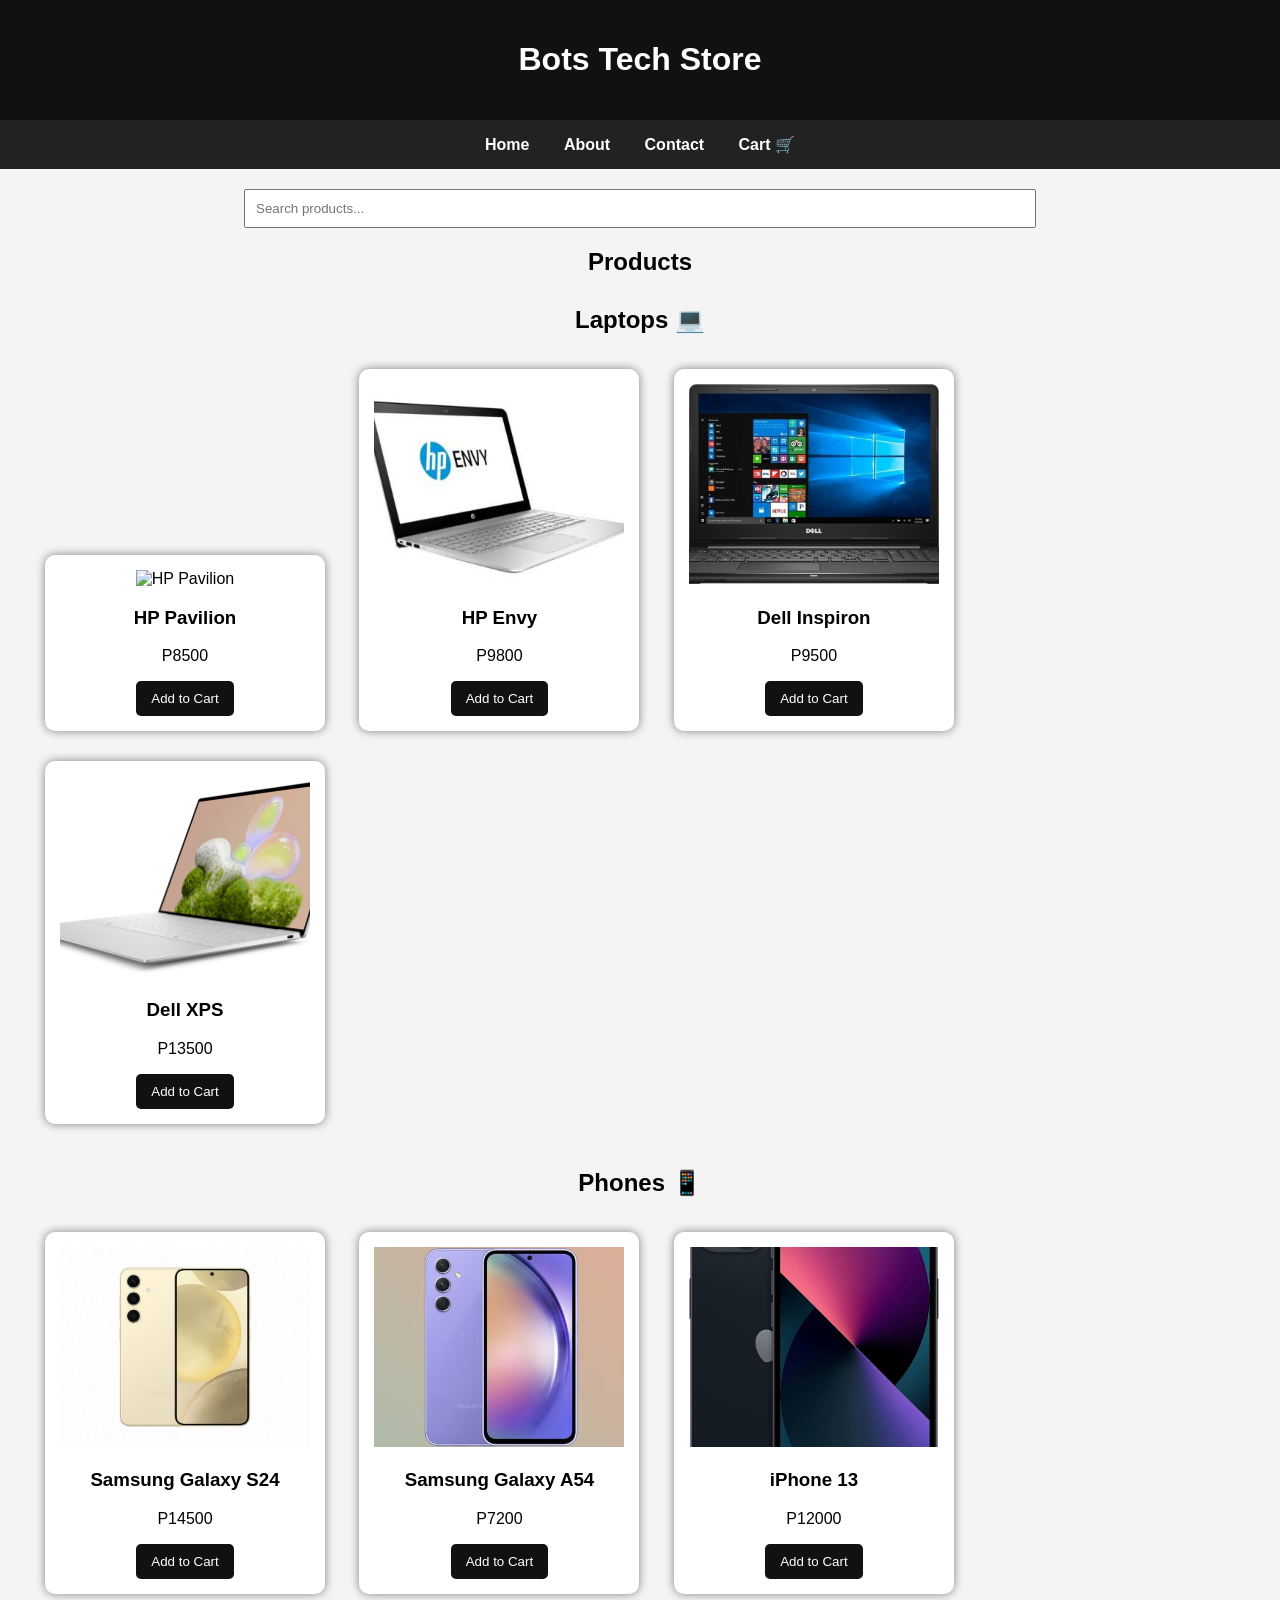
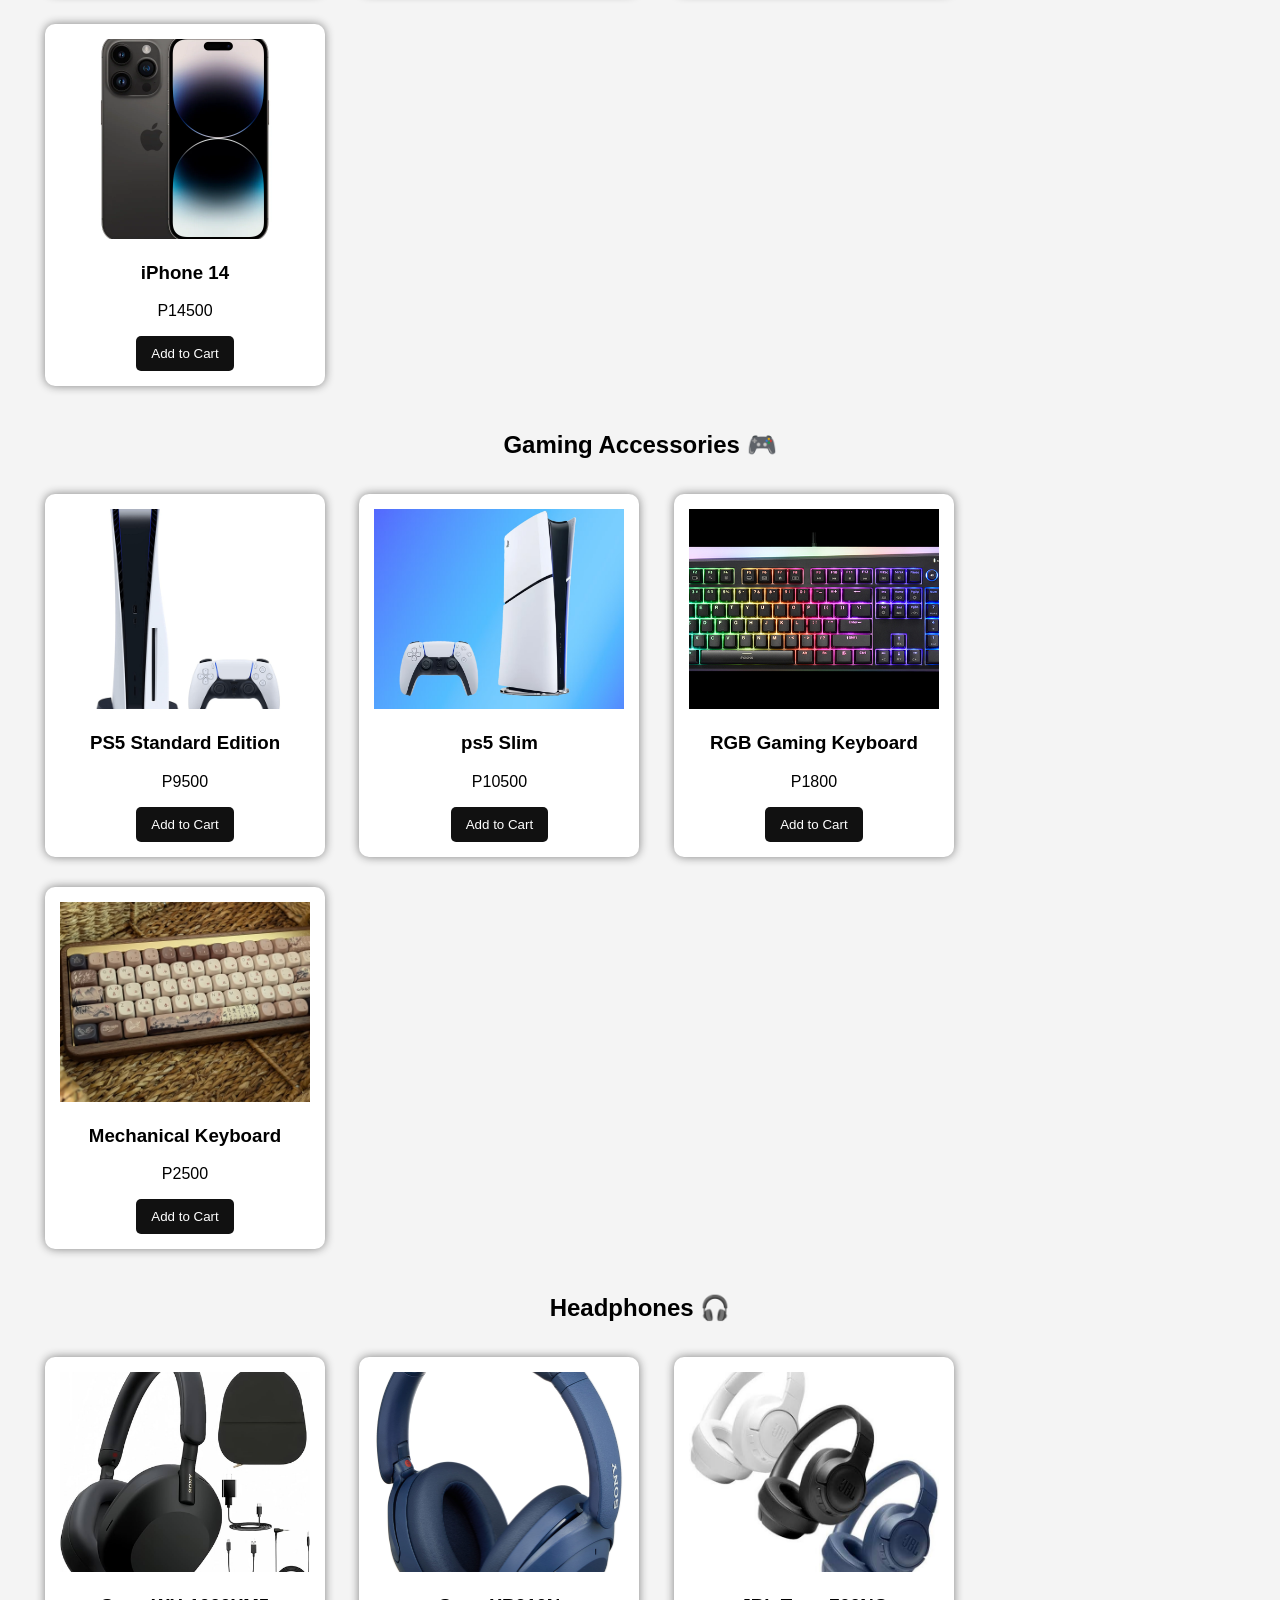
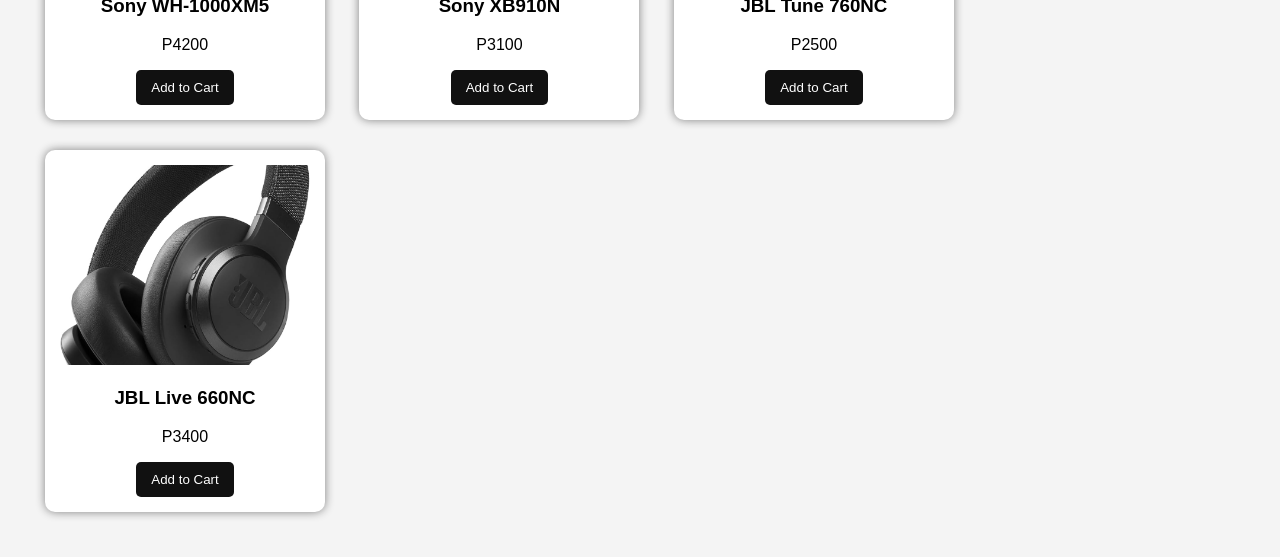
==== commit a2e309a2: "Fix image source for iPhone 13" ====
--- a/index.html
+++ b/index.html
@@ -90,7 +90,7 @@
     </article>
 
     <section class="product">
-        <img src="iphone13.jpg" alt="iPhone 13">
+        <img src="iphone 13.jpg" alt="iPhone 13">
         <h3>iPhone 13</h3>
         <p>P12000</p>
         <button onclick="addToCart('iPhone 13', 12000)">
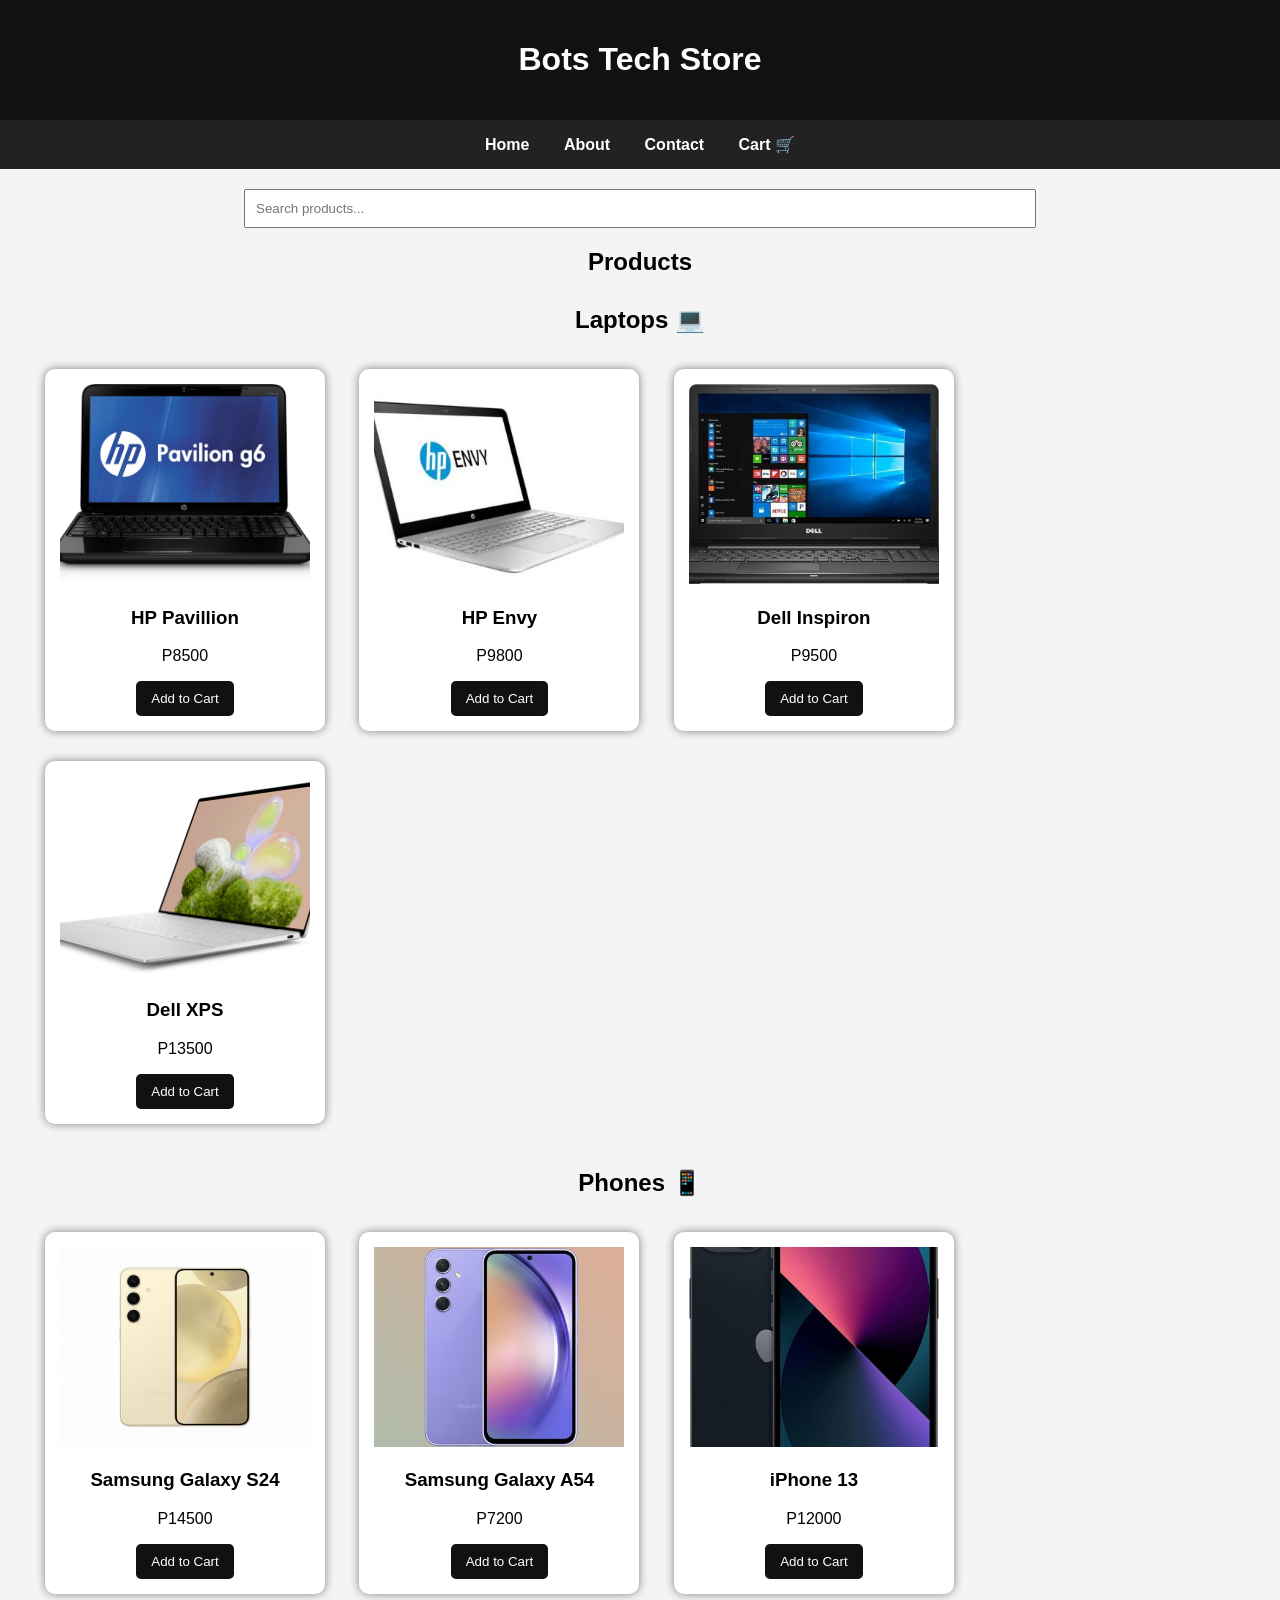
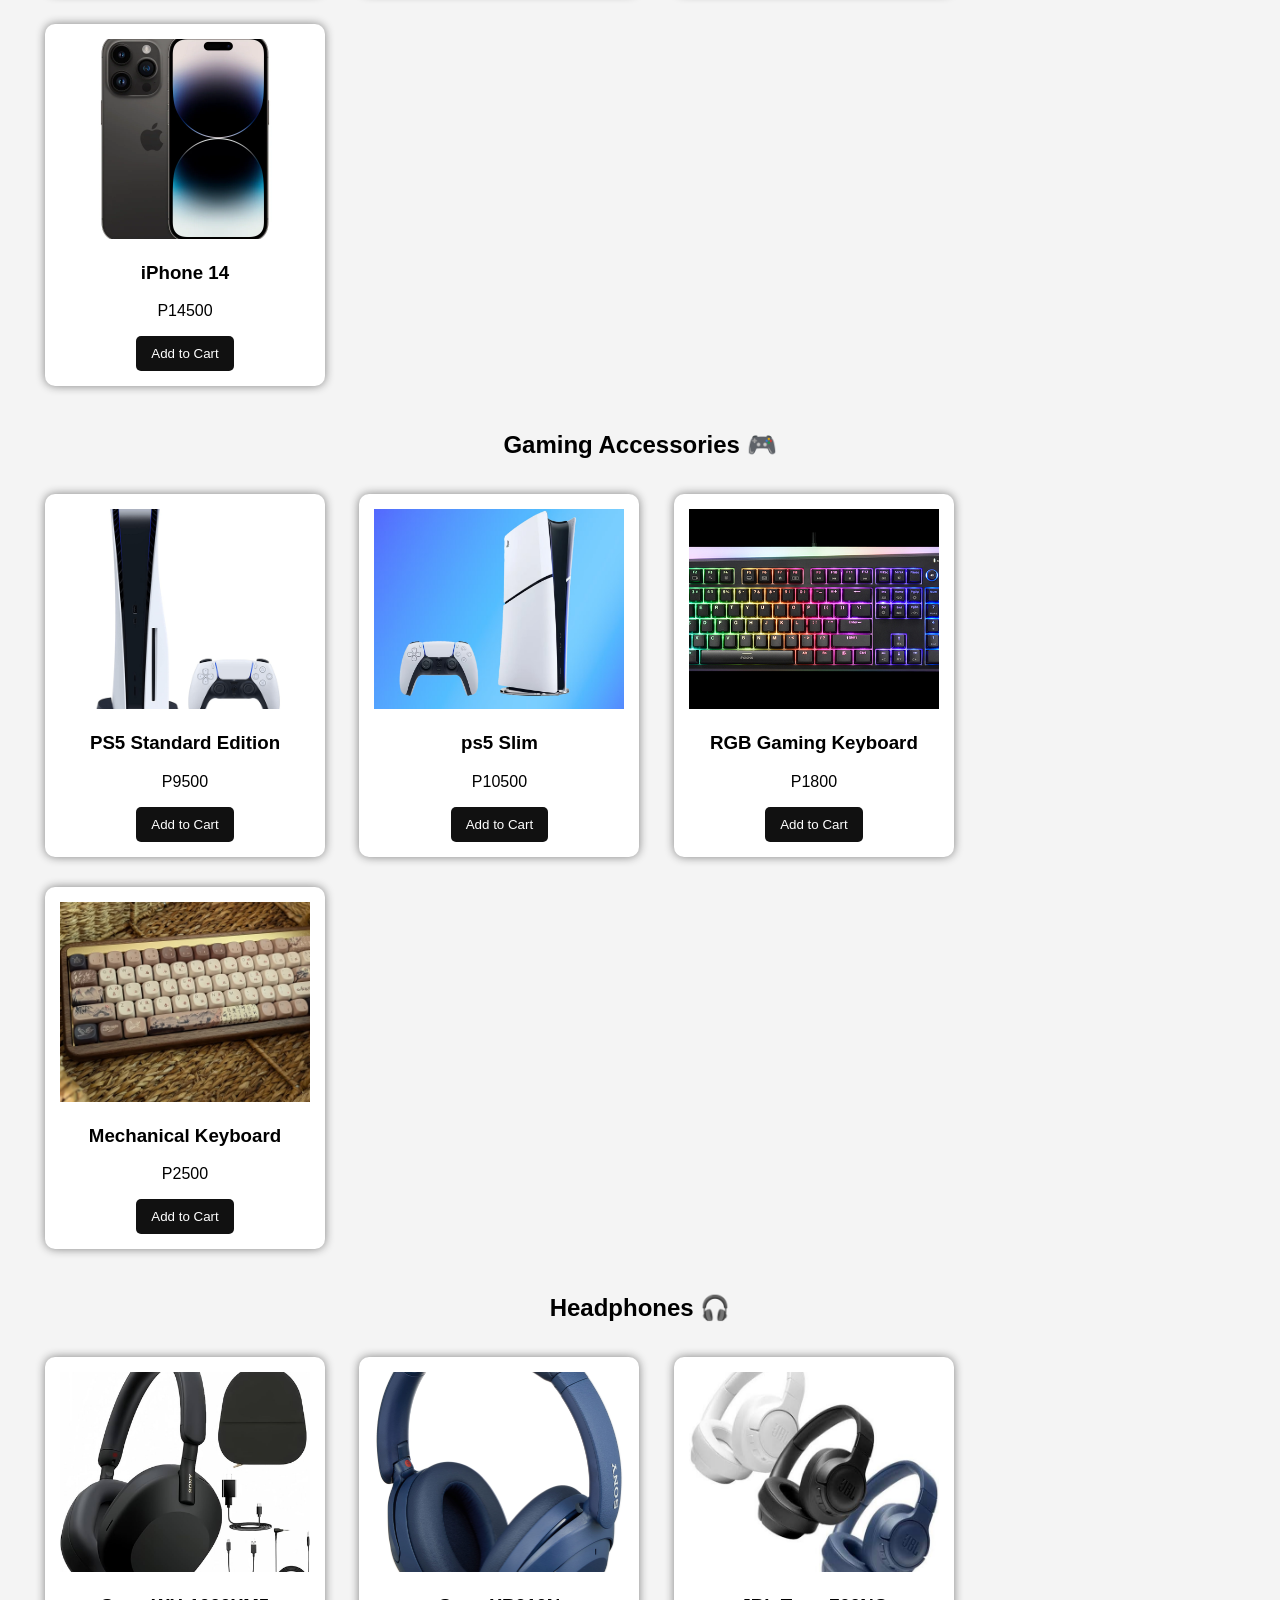
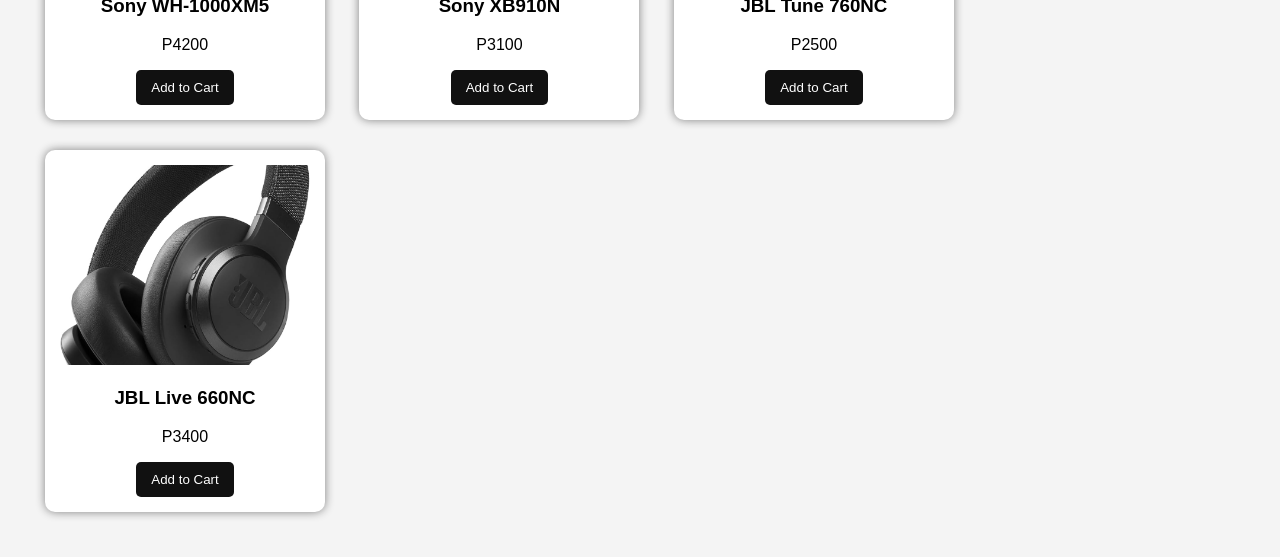
==== commit 5016ae17: "Fix typo in HP Pavilion image and heading" ====
--- a/index.html
+++ b/index.html
@@ -32,8 +32,8 @@
     <h2>Laptops 💻</h2>
 
     <section class="product">
-        <img src="hp-pavilion.jpg" alt="HP Pavilion">
-        <h3>HP Pavilion</h3>
+        <img src="hp-pavillion.jpg" alt="HP Pavillion">
+        <h3>HP Pavillion</h3>
         <p>P8500</p>
         <button onclick="addToCart('HP Pavilion', 8500)">
             Add to Cart
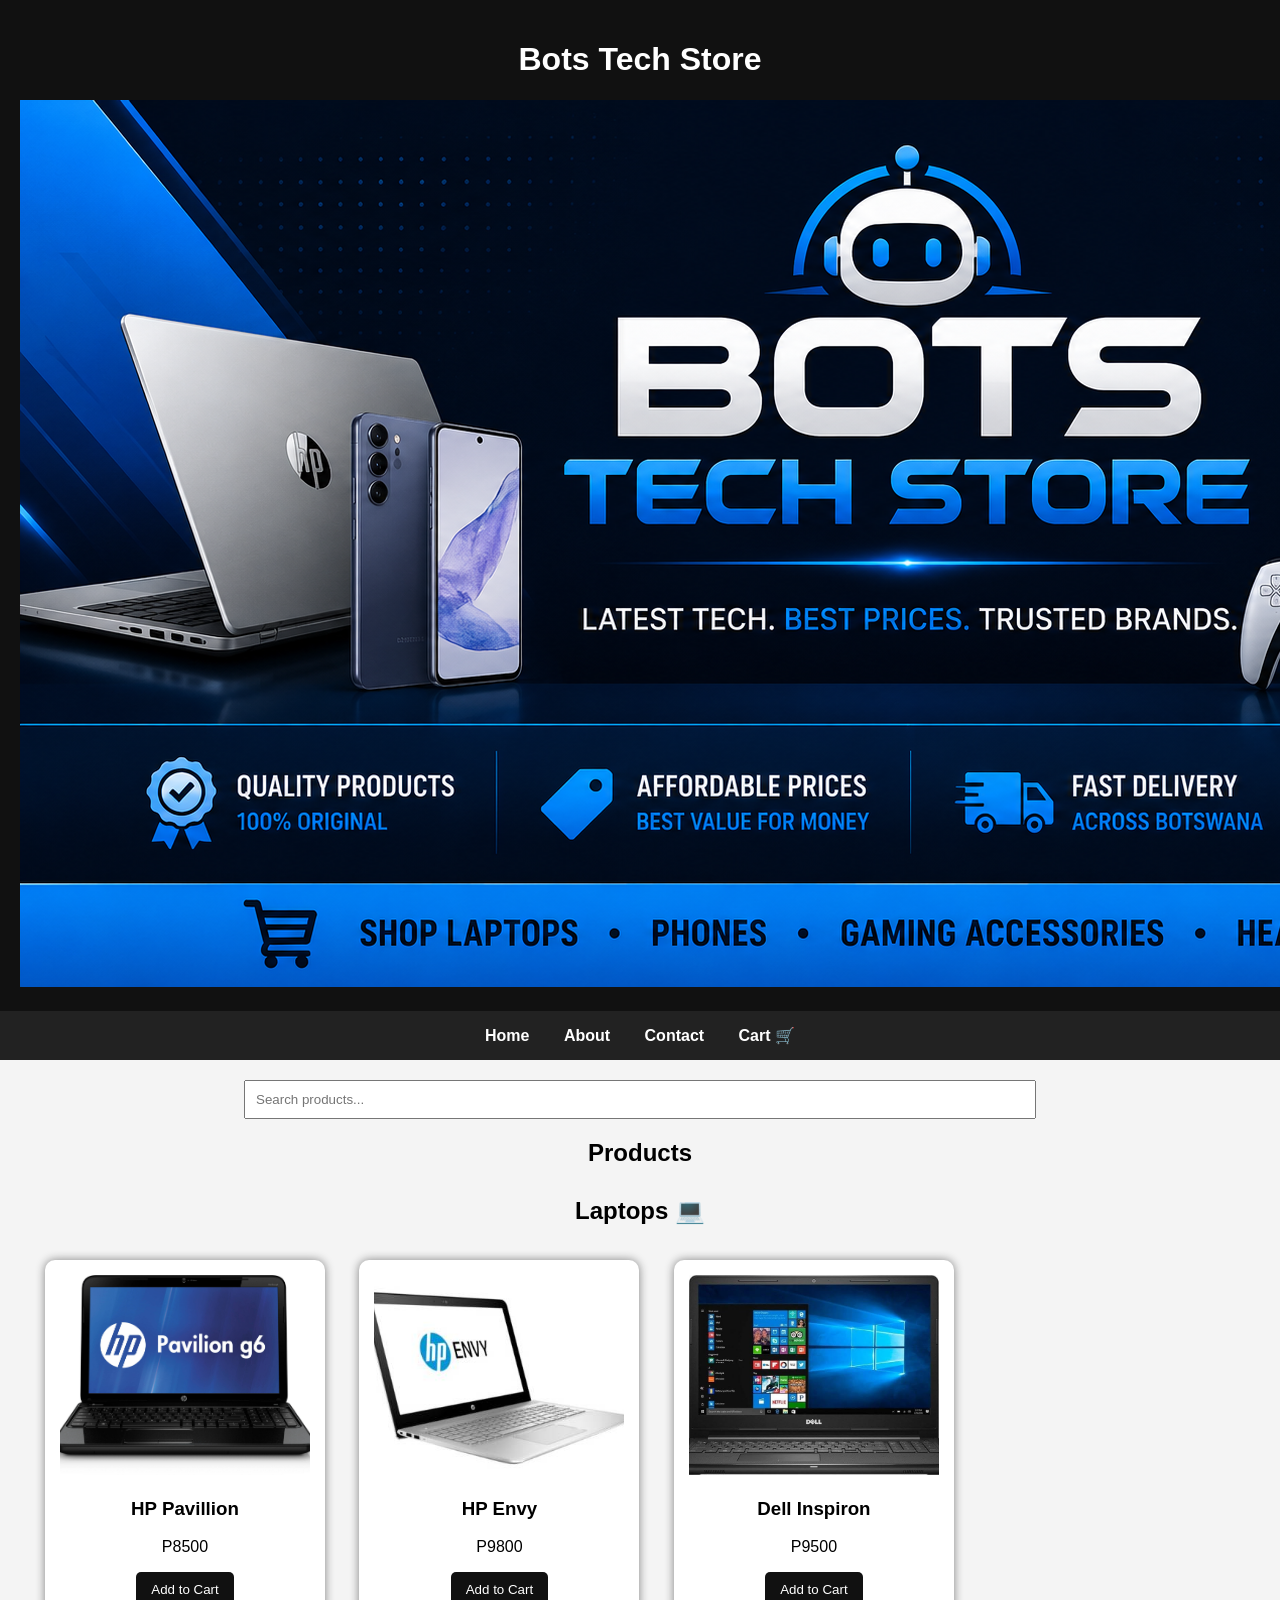
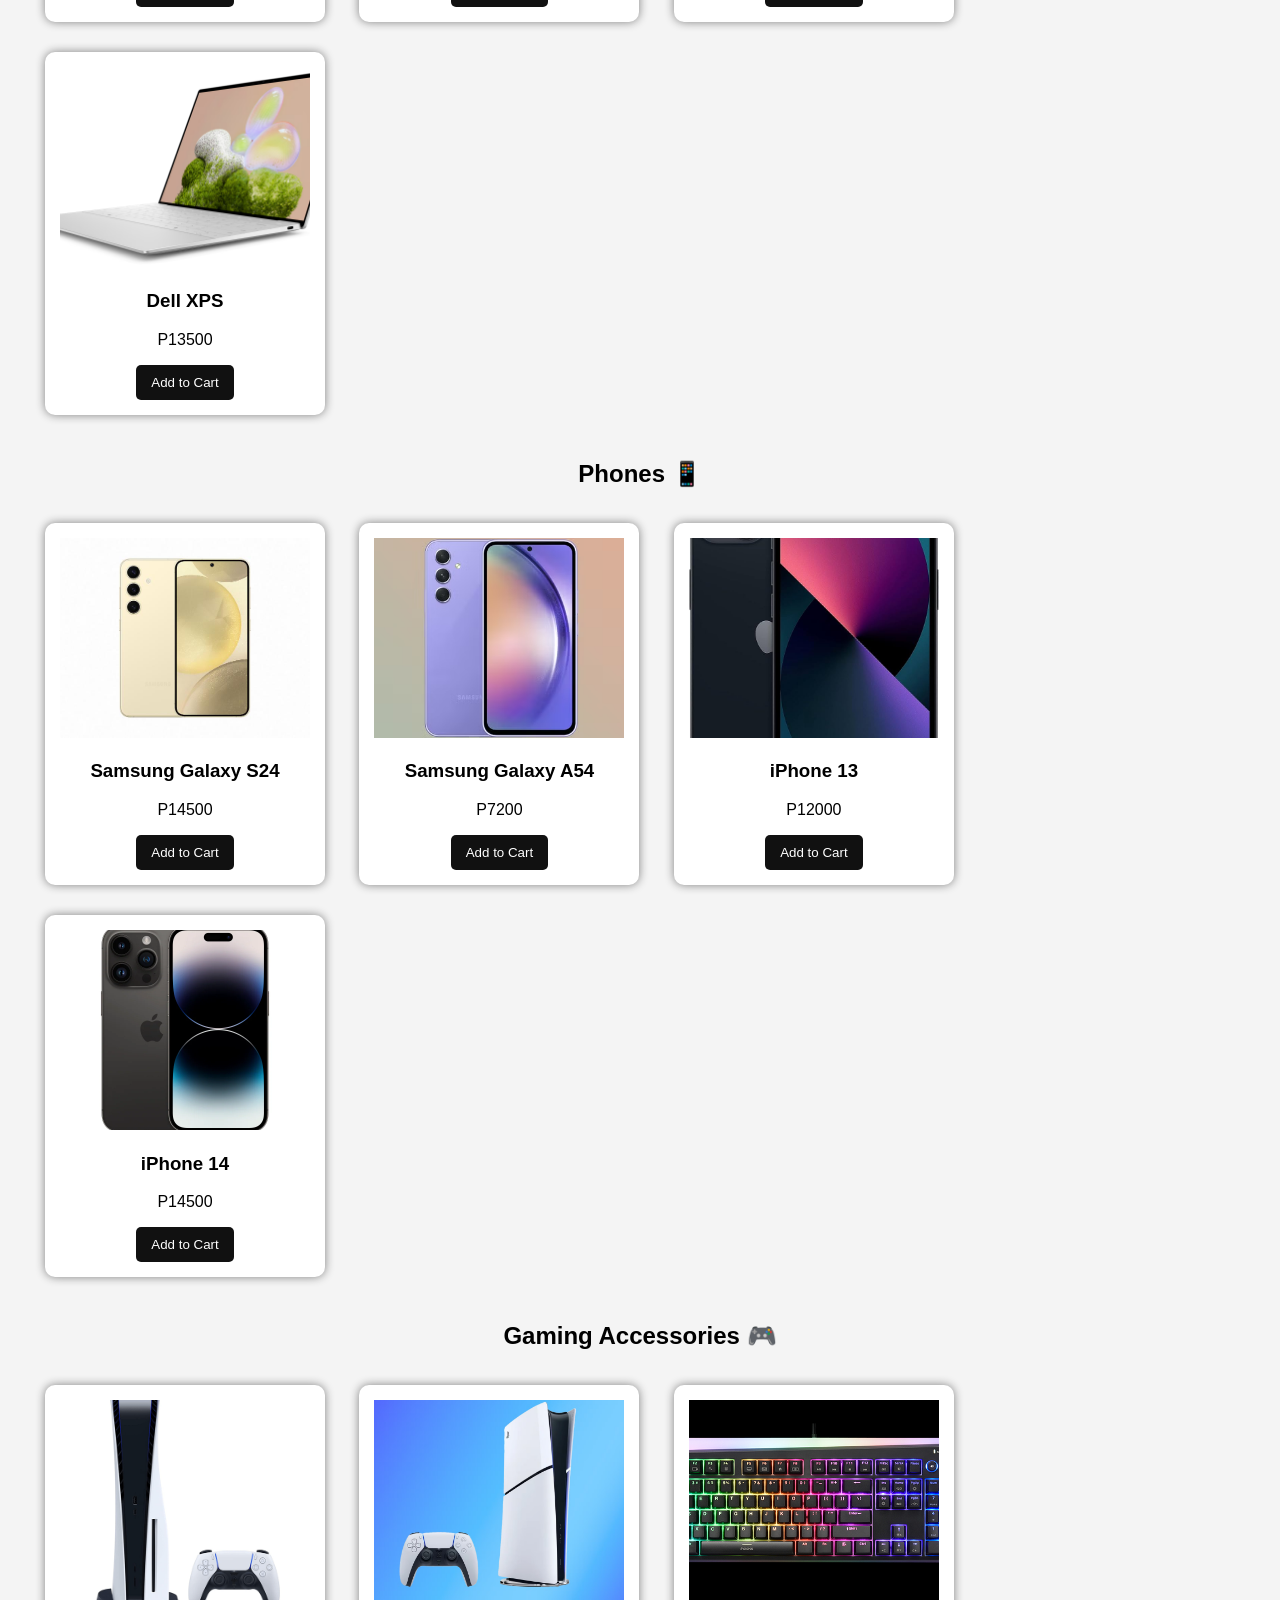
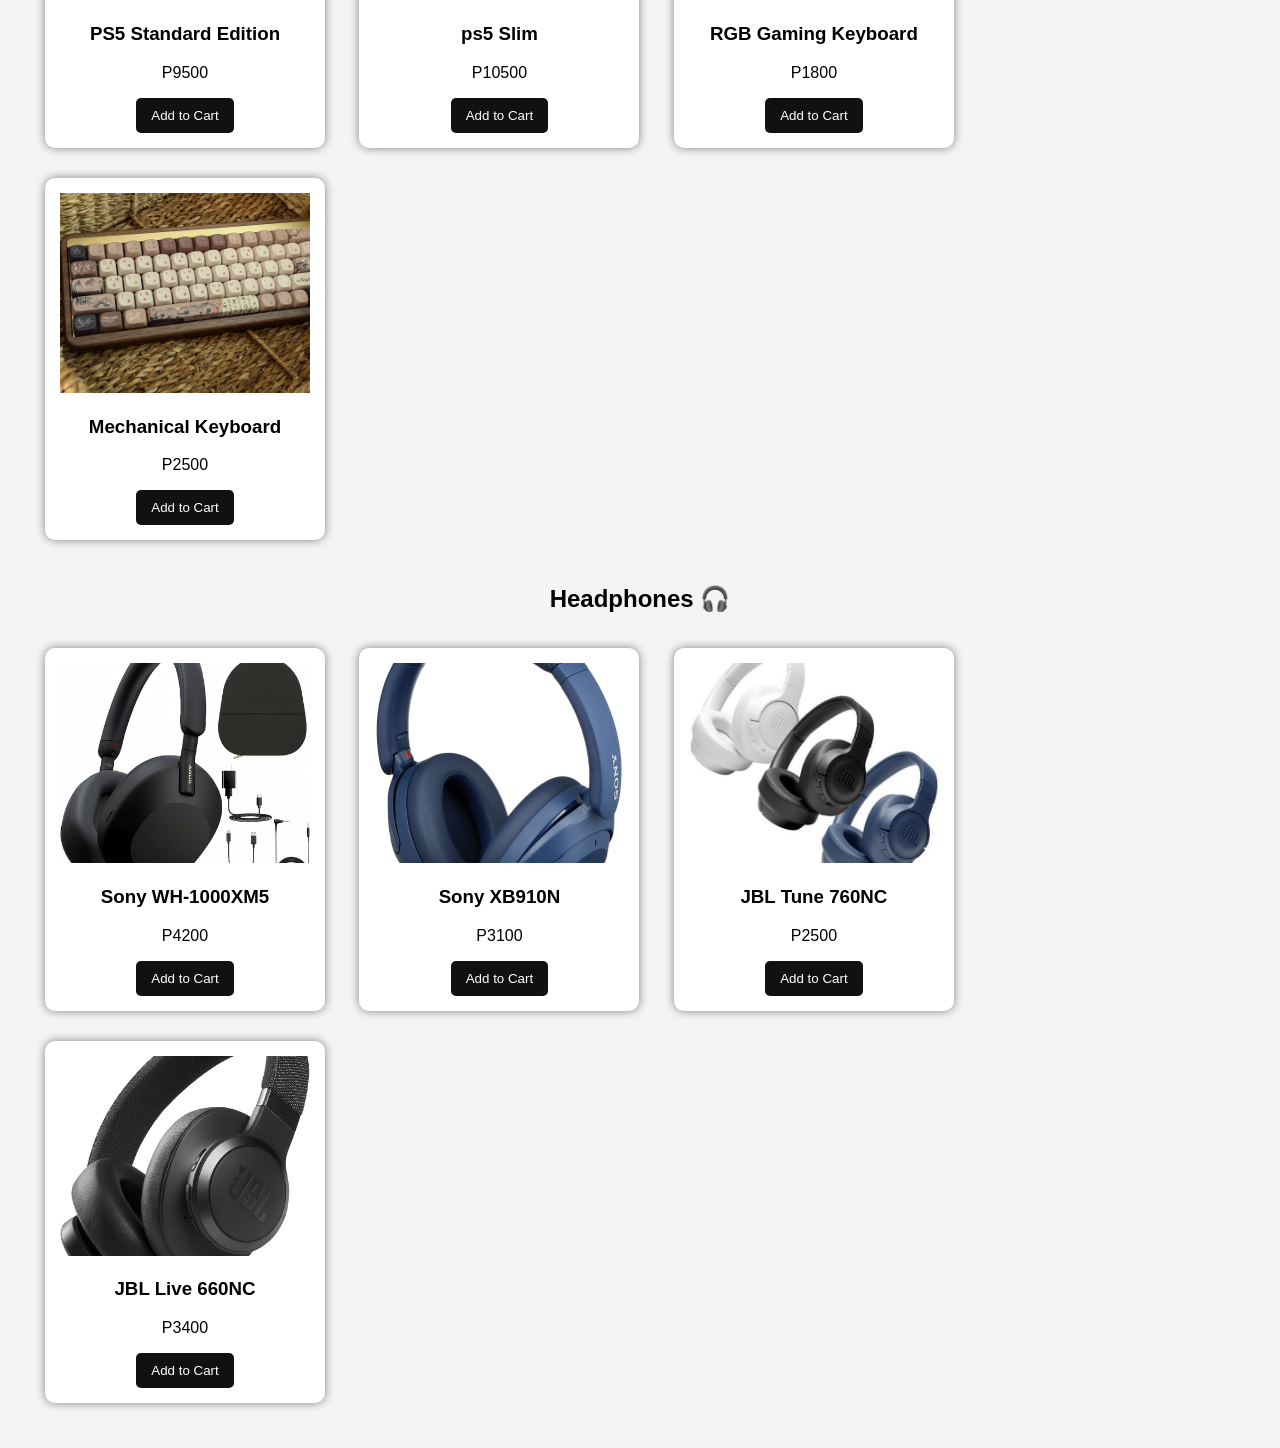
==== commit d53373ae: "Add store banner image to header" ====
--- a/index.html
+++ b/index.html
@@ -10,6 +10,7 @@
 
 <header>
     <h1>Bots Tech Store</h1>
+    <img src="store banner.png" alt="Bots Tech Store Banner"> 
 </header>
 
 <nav>
